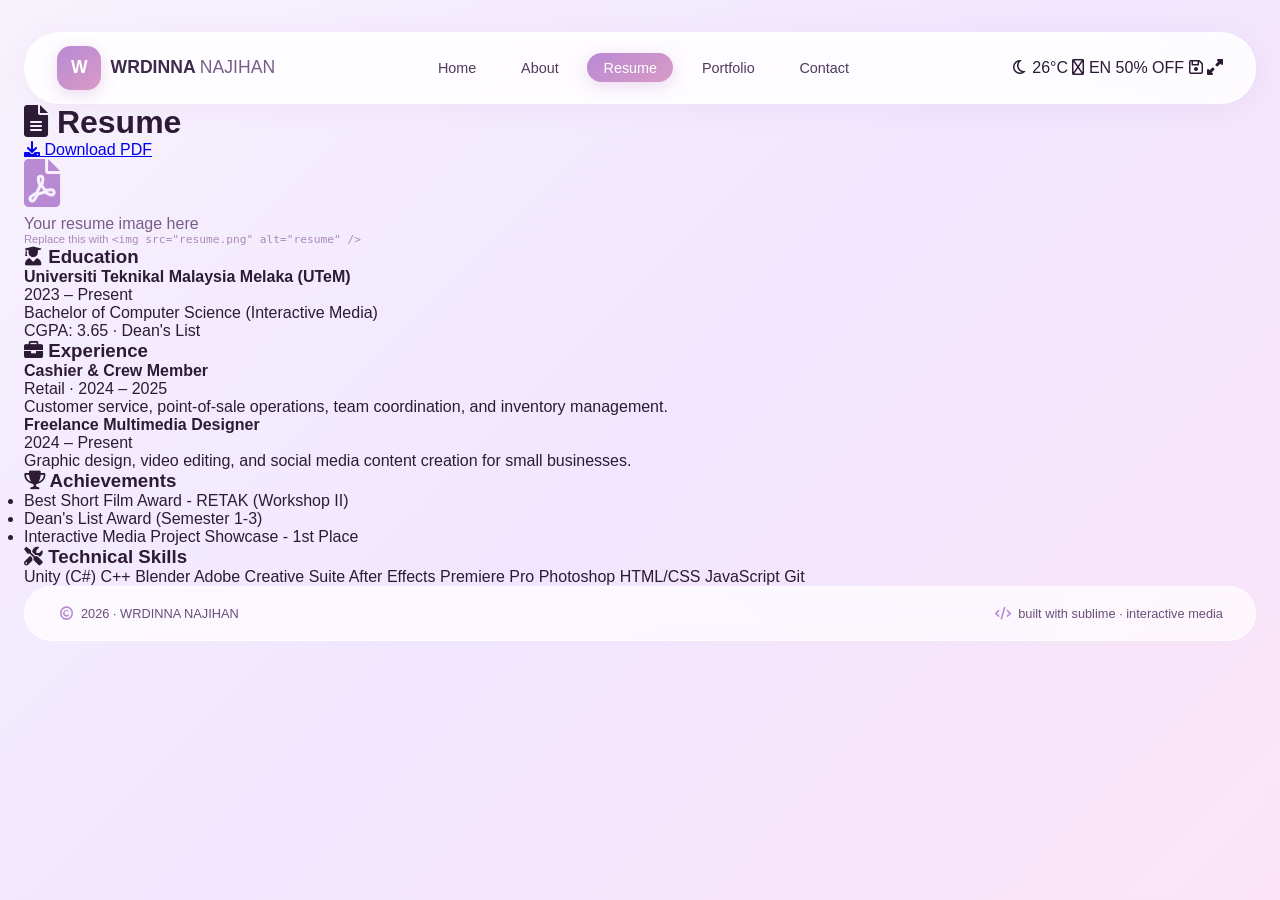
==== resume.html @ 89fd621d "UPDATE" ====
<!DOCTYPE html>
<html lang="en">
<head>
  <meta charset="UTF-8" />
  <meta name="viewport" content="width=device-width, initial-scale=1.0" />
  <title>WRDINNA NAJIHAN · Resume</title>
  <link rel="stylesheet" href="https://cdnjs.cloudflare.com/ajax/libs/font-awesome/6.0.0-beta3/css/all.min.css" />
  <link rel="stylesheet" href="style.css" />
</head>
<body>

<div class="portfolio-wrapper">

  <!-- ===== TOP NAV ===== -->
  <div class="top-nav">
    <div class="logo-area">
      <div class="logo-icon">W</div>
      <div class="logo-text">WRDINNA <span>NAJIHAN</span></div>
    </div>
    <div class="nav-links">
      <a href="index.html">Home</a>
      <a href="about.html">About</a>
      <a href="resume.html" class="active">Resume</a>
      <a href="portfolio.html">Portfolio</a>
      <a href="contact.html">Contact</a>
    </div>
    <div class="nav-actions">
      <span class="badge"><i class="far fa-moon"></i> 26°C</span>
      <span><i class="far fa-globe"></i> EN</span>
      <span class="upgrade-badge">50% OFF</span>
      <span><i class="far fa-save"></i></span>
      <span><i class="fas fa-expand-alt"></i></span>
    </div>
  </div>

  <!-- ===== RESUME PAGE ===== -->
  <div class="page-content">
    <div class="resume-page-container">
      
      <div class="resume-header">
        <h1><i class="fas fa-file-alt"></i> Resume</h1>
        <a href="#" class="btn-download"><i class="fas fa-download"></i> Download PDF</a>
      </div>

      <!-- Resume Image -->
      <div class="resume-image-container">
        <div class="resume-image-placeholder">
          <i class="fas fa-file-pdf" style="font-size:3rem; color:#b88ad4;"></i>
          <p style="margin-top:0.5rem; color:#7a5d8a;">Your resume image here</p>
          <p style="font-size:0.7rem; color:#a88ab8;">Replace this with <code>&lt;img src="resume.png" alt="resume" /&gt;</code></p>
        </div>
      </div>

      <!-- Resume Details -->
      <div class="resume-details-grid">
        <div class="resume-section">
          <h3><i class="fas fa-user-graduate"></i> Education</h3>
          <div class="resume-item">
            <h4>Universiti Teknikal Malaysia Melaka (UTeM)</h4>
            <p class="meta">2023 – Present</p>
            <p>Bachelor of Computer Science (Interactive Media)</p>
            <p class="desc">CGPA: 3.65 · Dean's List</p>
          </div>
        </div>

        <div class="resume-section">
          <h3><i class="fas fa-briefcase"></i> Experience</h3>
          <div class="resume-item">
            <h4>Cashier & Crew Member</h4>
            <p class="meta">Retail · 2024 – 2025</p>
            <p class="desc">Customer service, point-of-sale operations, team coordination, and inventory management.</p>
          </div>
          <div class="resume-item">
            <h4>Freelance Multimedia Designer</h4>
            <p class="meta">2024 – Present</p>
            <p class="desc">Graphic design, video editing, and social media content creation for small businesses.</p>
          </div>
        </div>

        <div class="resume-section">
          <h3><i class="fas fa-trophy"></i> Achievements</h3>
          <ul>
            <li>Best Short Film Award - RETAK (Workshop II)</li>
            <li>Dean's List Award (Semester 1-3)</li>
            <li>Interactive Media Project Showcase - 1st Place</li>
          </ul>
        </div>

        <div class="resume-section">
          <h3><i class="fas fa-tools"></i> Technical Skills</h3>
          <div class="skill-tags">
            <span>Unity (C#)</span>
            <span>C++</span>
            <span>Blender</span>
            <span>Adobe Creative Suite</span>
            <span>After Effects</span>
            <span>Premiere Pro</span>
            <span>Photoshop</span>
            <span>HTML/CSS</span>
            <span>JavaScript</span>
            <span>Git</span>
          </div>
        </div>
      </div>

    </div>
  </div>

  <!-- ===== FOOTER ===== -->
  <div class="footer-compartment">
    <span><i class="far fa-copyright"></i> 2026 · WRDINNA NAJIHAN</span>
    <span><i class="fas fa-code"></i> built with sublime · interactive media</span>
  </div>

</div>

<script src="script.js"></script>
</body>
</html>
---- style.css ----
/* ===== RESET & BASE ===== */
* {
  margin: 0;
  padding: 0;
  box-sizing: border-box;
}

body {
  background: linear-gradient(135deg, #f8f2fc 0%, #f0e6ff 50%, #fce4f6 100%);
  font-family: 'Inter', -apple-system, BlinkMacSystemFont, 'Segoe UI', Roboto, sans-serif;
  color: #2d1b36;
  padding: 2rem 1.5rem;
  display: flex;
  justify-content: center;
  min-height: 100vh;
  overflow-x: hidden;
}

.portfolio-wrapper {
  max-width: 1360px;
  width: 100%;
}

/* ===== PURPLE-PINK SOFT THEME ===== */
:root {
  --soft-pink: #fce4f6;
  --soft-purple: #f0e6ff;
  --purple-light: #d9c4f0;
  --purple-mid: #b892d4;
  --pink-mid: #e8aad6;
  --deep-purple: #4a2c5e;
  --text-dark: #2d1b36;
  --text-soft: #4f3a5c;
  --card-bg: #fffffffa;
  --shadow: 0 8px 28px rgba(130, 70, 150, 0.08);
  --gradient-primary: linear-gradient(145deg, #b88ad4, #d99ac6);
  --gradient-secondary: linear-gradient(145deg, #c9a0df, #e8aad6);
}

/* ===== TOP NAV ===== */
.top-nav {
  background: rgba(255, 255, 255, 0.85);
  backdrop-filter: blur(20px);
  -webkit-backdrop-filter: blur(20px);
  border-radius: 2.2rem;
  padding: 0.8rem 2rem;
  display: flex;
  justify-content: space-between;
  align-items: center;
  flex-wrap: wrap;
  gap: 0.8rem 1.5rem;
  box-shadow: 0 4px 30px rgba(130, 70, 150, 0.06);
  border: 1px solid rgba(255, 255, 255, 0.6);
  position: relative;
  z-index: 100;
  animation: slideDown 0.6s ease-out;
}

@keyframes slideDown {
  from {
    opacity: 0;
    transform: translateY(-30px);
  }
  to {
    opacity: 1;
    transform: translateY(0);
  }
}

.logo-area {
  display: flex;
  align-items: center;
  gap: 0.6rem;
}

.logo-icon {
  background: var(--gradient-primary);
  color: white;
  width: 44px;
  height: 44px;
  border-radius: 14px;
  display: flex;
  align-items: center;
  justify-content: center;
  font-weight: 700;
  font-size: 1.1rem;
  letter-spacing: -0.5px;
  box-shadow: 0 4px 15px rgba(180, 110, 200, 0.25);
  position: relative;
  transition: transform 0.3s ease;
}

.logo-icon:hover {
  transform: scale(1.05) rotate(-3deg);
}

.logo-glow {
  position: absolute;
  width: 100%;
  height: 100%;
  border-radius: 14px;
  background: var(--gradient-primary);
  filter: blur(12px);
  opacity: 0.4;
  z-index: -1;
  animation: pulseGlow 2s ease-in-out infinite;
}

@keyframes pulseGlow {
  0%, 100% { opacity: 0.3; transform: scale(1); }
  50% { opacity: 0.6; transform: scale(1.1); }
}

.logo-text {
  font-weight: 700;
  font-size: 1.1rem;
  color: #3f2a4e;
}
.logo-text span {
  font-weight: 300;
  color: #7a5d8a;
}

.nav-links {
  display: flex;
  gap: 0.8rem;
  font-weight: 500;
  font-size: 0.9rem;
  flex-wrap: wrap;
}

.nav-links a {
  text-decoration: none;
  color: #4f3a5c;
  padding: 0.4rem 1rem;
  border-radius: 60px;
  transition: all 0.3s ease;
  display: flex;
  align-items: center;
  gap: 0.4rem;
  position: relative;
}

.nav-links a i {
  font-size: 0.8rem;
  opacity: 0.6;
}

.nav-links a:hover {
  background: var(--soft-purple);
  color: #3a1f4a;
  transform: translateY(-2px);
}

.nav-links a.active {
  background: var(--gradient-primary);
  color: white;
  box-shadow: 0 4px 15px rgba(180, 110, 200, 0.25);
}

.nav-links a.active i {
  opacity: 1;
  color: white;
}

/* ===== HOME HERO ===== */
.home-hero {
  background: rgba(255, 255, 255, 0.7);
  backdrop-filter: blur(20px);
  -webkit-backdrop-filter: blur(20px);
  border-radius: 2.5rem;
  padding: 4rem 3.5rem;
  box-shadow: 0 8px 40px rgba(130, 70, 150, 0.06);
  margin-bottom: 2rem;
  border: 1px solid rgba(255, 255, 255, 0.6);
  position: relative;
  overflow: hidden;
  min-height: 70vh;
  display: flex;
  align-items: center;
  animation: fadeInUp 0.8s ease-out 0.2s both;
}

@keyframes fadeInUp {
  from {
    opacity: 0;
    transform: translateY(40px);
  }
  to {
    opacity: 1;
    transform: translateY(0);
  }
}

/* Floating Shapes */
.floating-shapes {
  position: absolute;
  width: 100%;
  height: 100%;
  top: 0;
  left: 0;
  pointer-events: none;
  overflow: hidden;
}

.shape {
  position: absolute;
  border-radius: 50%;
  opacity: 0.15;
  animation: floatShape 20s ease-in-out infinite;
}

.shape-1 {
  width: 200px;
  height: 200px;
  background: #b88ad4;
  top: -50px;
  right: -50px;
  animation-delay: 0s;
}

.shape-2 {
  width: 150px;
  height: 150px;
  background: #e8aad6;
  bottom: -30px;
  left: -30px;
  animation-delay: -5s;
}

.shape-3 {
  width: 100px;
  height: 100px;
  background: #d9c4f0;
  top: 30%;
  right: 10%;
  animation-delay: -10s;
}

.shape-4 {
  width: 80px;
  height: 80px;
  background: #fce4f6;
  bottom: 20%;
  left: 5%;
  animation-delay: -15s;
}

.shape-5 {
  width: 120px;
  height: 120px;
  background: #c9a0df;
  top: 10%;
  left: 20%;
  animation-delay: -7s;
}

@keyframes floatShape {
  0%, 100% { transform: translate(0, 0) scale(1); }
  25% { transform: translate(20px, -30px) scale(1.05); }
  50% { transform: translate(-10px, 20px) scale(0.95); }
  75% { transform: translate(15px, -10px) scale(1.02); }
}

.hero-content {
  display: flex;
  align-items: center;
  gap: 4rem;
  flex-wrap: wrap;
  width: 100%;
  justify-content: center;
  position: relative;
  z-index: 2;
}

/* Hero Image */
.hero-image-wrapper {
  position: relative;
  flex: 0 0 280px;
}

.hero-image {
  position: relative;
}

.profile-photo {
  width: 280px;
  height: 280px;
  border-radius: 50%;
  overflow: hidden;
  box-shadow: 0 12px 40px rgba(130, 70, 150, 0.2);
  border: 4px solid rgba(255, 255, 255, 0.8);
  position: relative;
  transition: all 0.5s ease;
}

.profile-photo:hover {
  transform: scale(1.02);
  box-shadow: 0 20px 60px rgba(130, 70, 150, 0.3);
}

.profile-photo img {
  width: 100%;
  height: 100%;
  object-fit: cover;
  display: block;
}

/* Decorative Rings */
.ring {
  position: absolute;
  border-radius: 50%;
  border: 2px solid rgba(184, 138, 212, 0.2);
  animation: spinRing 30s linear infinite;
}

.ring-1 {
  width: 320px;
  height: 320px;
  top: -20px;
  left: -20px;
  animation-duration: 20s;
  border-color: rgba(184, 138, 212, 0.15);
}

.ring-2 {
  width: 360px;
  height: 360px;
  top: -40px;
  left: -40px;
  animation-duration: 25s;
  animation-direction: reverse;
  border-color: rgba(232, 170, 214, 0.12);
}

.ring-3 {
  width: 400px;
  height: 400px;
  top: -60px;
  left: -60px;
  animation-duration: 30s;
  border-color: rgba(184, 138, 212, 0.08);
}

@keyframes spinRing {
  from { transform: rotate(0deg); }
  to { transform: rotate(360deg); }
}

/* Status Badge */
.status-badge {
  position: absolute;
  bottom: 10px;
  right: -10px;
  background: white;
  padding: 0.4rem 1rem;
  border-radius: 60px;
  font-size: 0.7rem;
  font-weight: 600;
  color: #4a2c5e;
  box-shadow: 0 4px 15px rgba(0, 0, 0, 0.06);
  display: flex;
  align-items: center;
  gap: 0.4rem;
  animation: bounceIn 1s ease-out 1s both;
}

@keyframes bounceIn {
  0% { opacity: 0; transform: scale(0.5); }
  60% { opacity: 1; transform: scale(1.1); }
  100% { transform: scale(1); }
}

.status-badge .dot {
  display: inline-block;
  width: 8px;
  height: 8px;
  border-radius: 50%;
  background: #4ade80;
  animation: pulseDot 2s ease-in-out infinite;
}

@keyframes pulseDot {
  0%, 100% { opacity: 1; transform: scale(1); }
  50% { opacity: 0.5; transform: scale(0.7); }
}

/* Hero Text */
.hero-text {
  flex: 1;
  min-width: 300px;
}

.greeting {
  font-size: 1rem;
  color: #7a5d8a;
  font-weight: 500;
  margin-bottom: 0.3rem;
  display: flex;
  align-items: center;
  gap: 0.3rem;
}

.wave {
  display: inline-block;
  animation: wave 2s ease-in-out infinite;
}

@keyframes wave {
  0%, 100% { transform: rotate(0deg); }
  25% { transform: rotate(20deg); }
  50% { transform: rotate(0deg); }
  75% { transform: rotate(-10deg); }
}

.hero-text h1 {
  font-size: 3.8rem;
  font-weight: 700;
  color: #3a1f4a;
  letter-spacing: -1px;
  line-height: 1.1;
  margin-bottom: 0.2rem;
}

.hero-text h1 .highlight {
  background: var(--gradient-primary);
  -webkit-background-clip: text;
  -webkit-text-fill-color: transparent;
  background-clip: text;
}

/* Typing Effect */
.typing-wrapper {
  font-size: 1.2rem;
  font-weight: 500;
  color: #7a5d8a;
  margin-bottom: 0.8rem;
  min-height: 2rem;
}

.typing-text {
  display: inline;
}

.cursor {
  display: inline-block;
  width: 2px;
  height: 1.2rem;
  background: #b88ad4;
  margin-left: 2px;
  animation: blink 1s step-end infinite;
  vertical-align: text-bottom;
}

@keyframes blink {
  0%, 100% { opacity: 1; }
  50% { opacity: 0; }
}

.hero-description {
  color: #4f3a5c;
  line-height: 1.8;
  font-size: 1.05rem;
  max-width: 520px;
  margin-bottom: 1.8rem;
}

.highlight-text {
  color: #b88ad4;
  font-weight: 600;
}

/* Hero Buttons */
.hero-buttons {
  display: flex;
  gap: 1rem;
  flex-wrap: wrap;
  margin-bottom: 1.8rem;
}

.btn-primary {
  display: inline-flex;
  align-items: center;
  gap: 0.6rem;
  background: var(--gradient-primary);
  color: white;
  padding: 0.85rem 2.2rem;
  border-radius: 60px;
  text-decoration: none;
  font-weight: 600;
  font-size: 0.95rem;
  transition: all 0.3s ease;
  box-shadow: 0 4px 20px rgba(180, 110, 200, 0.3);
  position: relative;
  overflow: hidden;
}

.btn-primary .btn-glow {
  position: absolute;
  width: 100%;
  height: 100%;
  top: 0;
  left: 0;
  background: linear-gradient(90deg, transparent, rgba(255, 255, 255, 0.2), transparent);
  transform: translateX(-100%);
  transition: transform 0.6s ease;
}

.btn-primary:hover .btn-glow {
  transform: translateX(100%);
}

.btn-primary:hover {
  transform: translateY(-3px);
  box-shadow: 0 8px 35px rgba(180, 110, 200, 0.4);
}

.btn-primary:hover i {
  transform: translateX(5px);
}

.btn-primary i {
  transition: transform 0.3s ease;
}

.btn-secondary {
  display: inline-flex;
  align-items: center;
  gap: 0.6rem;
  background: rgba(255, 255, 255, 0.8);
  backdrop-filter: blur(10px);
  color: #4a2c5e;
  padding: 0.85rem 2.2rem;
  border-radius: 60px;
  text-decoration: none;
  font-weight: 600;
  font-size: 0.95rem;
  border: 1px solid rgba(184, 138, 212, 0.2);
  transition: all 0.3s ease;
}

.btn-secondary:hover {
  background: white;
  border-color: #b88ad4;
  transform: translateY(-3px);
  box-shadow: 0 8px 25px rgba(130, 70, 150, 0.1);
}

/* Social Links */
.social-links {
  display: flex;
  gap: 0.8rem;
  flex-wrap: wrap;
}

.social-link {
  width: 42px;
  height: 42px;
  border-radius: 50%;
  background: rgba(255, 255, 255, 0.8);
  backdrop-filter: blur(10px);
  border: 1px solid rgba(184, 138, 212, 0.15);
  display: flex;
  align-items: center;
  justify-content: center;
  color: #4f3a5c;
  text-decoration: none;
  transition: all 0.3s ease;
  font-size: 0.9rem;
}

.social-link:hover {
  background: var(--gradient-primary);
  color: white;
  transform: translateY(-3px) scale(1.05);
  box-shadow: 0 8px 25px rgba(180, 110, 200, 0.25);
}

/* Scroll Indicator */
.scroll-indicator {
  position: absolute;
  bottom: 2rem;
  left: 50%;
  transform: translateX(-50%);
  display: flex;
  flex-direction: column;
  align-items: center;
  gap: 0.3rem;
  color: #7a5d8a;
  font-size: 0.7rem;
  font-weight: 500;
  letter-spacing: 1px;
  animation: bounceScroll 2s ease-in-out infinite;
}

.scroll-line {
  width: 1px;
  height: 40px;
  background: rgba(184, 138, 212, 0.2);
  position: relative;
}

.scroll-dot {
  width: 4px;
  height: 4px;
  border-radius: 50%;
  background: #b88ad4;
  position: absolute;
  top: 0;
  left: 50%;
  transform: translateX(-50%);
  animation: scrollDot 2s ease-in-out infinite;
}

@keyframes scrollDot {
  0% { top: 0; opacity: 1; }
  100% { top: 100%; opacity: 0; }
}

@keyframes bounceScroll {
  0%, 100% { transform: translateX(-50%) translateY(0); }
  50% { transform: translateX(-50%) translateY(-5px); }
}

/* ===== FOOTER ===== */
.footer-compartment {
  background: rgba(255, 255, 255, 0.7);
  backdrop-filter: blur(20px);
  -webkit-backdrop-filter: blur(20px);
  border-radius: 1.8rem;
  padding: 1.2rem 2rem;
  display: flex;
  justify-content: space-between;
  align-items: center;
  flex-wrap: wrap;
  font-size: 0.8rem;
  color: #6a4f7a;
  border: 1px solid rgba(255, 255, 255, 0.6);
  animation: fadeInUp 0.8s ease-out 1.4s both;
}

.footer-compartment i {
  margin: 0 0.2rem;
  color: #b88ad4;
}

/* ===== RESPONSIVE ===== */
@media (max-width: 820px) {
  .top-nav {
    flex-direction: column;
    align-items: stretch;
    padding: 1rem 1.5rem;
  }
  .nav-links {
    justify-content: center;
  }
  .hero-content {
    flex-direction: column;
    text-align: center;
    gap: 2rem;
  }
  .hero-image-wrapper {
    flex: 0 0 auto;
  }
  .profile-photo {
    width: 200px;
    height: 200px;
  }
  .ring-1 { width: 240px; height: 240px; top: -20px; left: -20px; }
  .ring-2 { width: 280px; height: 280px; top: -40px; left: -40px; }
  .ring-3 { width: 320px; height: 320px; top: -60px; left: -60px; }
  .hero-text h1 {
    font-size: 2.5rem;
  }
  .hero-description {
    margin-left: auto;
    margin-right: auto;
  }
  .hero-buttons {
    justify-content: center;
  }
  .social-links {
    justify-content: center;
  }
  .home-hero {
    padding: 2.5rem 1.5rem;
    min-height: auto;
  }
  .scroll-indicator {
    display: none;
  }
  .status-badge {
    bottom: 5px;
    right: 5px;
    font-size: 0.6rem;
    padding: 0.3rem 0.8rem;
  }
}

@media (max-width: 500px) {
  .profile-photo {
    width: 160px;
    height: 160px;
  }
  .hero-text h1 {
    font-size: 2rem;
  }
  .home-hero {
    padding: 2rem 1.2rem;
  }
  .hero-buttons {
    flex-direction: column;
    align-items: center;
  }
  .btn-primary, .btn-secondary {
    width: 100%;
    justify-content: center;
  }
  .nav-links a {
    font-size: 0.75rem;
    padding: 0.3rem 0.7rem;
  }
  .nav-links a i {
    display: none;
  }
  .typing-wrapper {
    font-size: 1rem;
  }
  .footer-compartment {
    flex-direction: column;
    text-align: center;
    gap: 0.5rem;
    padding: 1rem;
  }
}
/* ===== ABOUT PAGE ===== */
.about-page {
  background: rgba(255, 255, 255, 0.7);
  backdrop-filter: blur(20px);
  -webkit-backdrop-filter: blur(20px);
  border-radius: 2.5rem;
  padding: 3.5rem 3rem;
  box-shadow: 0 8px 40px rgba(130, 70, 150, 0.06);
  margin-bottom: 2rem;
  border: 1px solid rgba(255, 255, 255, 0.6);
  position: relative;
  overflow: hidden;
  min-height: 70vh;
  display: flex;
  align-items: center;
  animation: fadeInUp 0.8s ease-out 0.2s both;
}

.about-content {
  display: flex;
  align-items: center;
  gap: 4rem;
  flex-wrap: wrap;
  width: 100%;
  justify-content: center;
  position: relative;
  z-index: 2;
}

/* About Image - SQUARE */
.about-image-wrapper {
  position: relative;
  flex: 0 0 350px;
}

.about-image {
  position: relative;
}

.about-photo-square {
  width: 350px;
  height: 400px;
  border-radius: 20px;
  overflow: hidden;
  box-shadow: 0 12px 40px rgba(130, 70, 150, 0.2);
  border: 4px solid rgba(255, 255, 255, 0.8);
  position: relative;
  transition: all 0.5s ease;
}

.about-photo-square:hover {
  transform: scale(1.02);
  box-shadow: 0 20px 60px rgba(130, 70, 150, 0.3);
}

.about-photo-square img {
  width: 100%;
  height: 100%;
  object-fit: cover;
  display: block;
}

/* Decorative Rings - adjusted for square image */
.about-image-wrapper .ring-1 {
  width: 400px;
  height: 450px;
  top: -25px;
  left: -25px;
  animation-duration: 20s;
  border-color: rgba(184, 138, 212, 0.15);
}

.about-image-wrapper .ring-2 {
  width: 440px;
  height: 490px;
  top: -45px;
  left: -45px;
  animation-duration: 25s;
  animation-direction: reverse;
  border-color: rgba(232, 170, 214, 0.12);
}

.about-image-wrapper .ring-3 {
  width: 480px;
  height: 530px;
  top: -65px;
  left: -65px;
  animation-duration: 30s;
  border-color: rgba(184, 138, 212, 0.08);
}

/* About Text */
.about-text {
  flex: 1;
  min-width: 300px;
}

.about-text h1 {
  font-size: 3rem;
  font-weight: 700;
  color: #3a1f4a;
  letter-spacing: -1px;
  margin-bottom: 1rem;
}

.about-text h1 span {
  background: var(--gradient-primary);
  -webkit-background-clip: text;
  -webkit-text-fill-color: transparent;
  background-clip: text;
}

.about-text .about-intro {
  font-size: 1.1rem;
  color: #3a1f4a;
  line-height: 1.8;
  margin-bottom: 1rem;
}

.about-text .about-intro strong {
  color: #b88ad4;
}

.about-text p {
  color: #4f3a5c;
  line-height: 1.8;
  font-size: 0.95rem;
  margin-bottom: 0.8rem;
}

/* Education */
.about-education {
  margin-top: 1.5rem;
  padding-top: 1.5rem;
  border-top: 1px solid rgba(184, 138, 212, 0.15);
}

.about-education h3 {
  font-size: 1rem;
  font-weight: 600;
  color: #3a1f4a;
  margin-bottom: 0.8rem;
}

.about-education h3 i {
  color: #b88ad4;
  margin-right: 0.5rem;
}

.edu-item {
  margin-bottom: 0.8rem;
}

.edu-item .edu-school {
  font-weight: 600;
  color: #3a1f4a;
  display: block;
}

.edu-item .edu-year {
  font-size: 0.8rem;
  color: #b88ad4;
  font-weight: 500;
}

.edu-item p {
  font-size: 0.9rem !important;
  color: #6a4f7a !important;
  margin-bottom: 0 !important;
}

/* Roles / Interests */
.about-roles {
  margin-top: 1.5rem;
  padding-top: 1.5rem;
  border-top: 1px solid rgba(184, 138, 212, 0.15);
}

.about-roles h3 {
  font-size: 1rem;
  font-weight: 600;
  color: #3a1f4a;
  margin-bottom: 0.8rem;
}

.about-roles h3 i {
  color: #b88ad4;
  margin-right: 0.5rem;
}

.role-tags {
  display: flex;
  flex-wrap: wrap;
  gap: 0.6rem;
}

.role-tag {
  background: var(--soft-purple);
  padding: 0.4rem 1.2rem;
  border-radius: 60px;
  font-size: 0.8rem;
  font-weight: 500;
  color: #4a2c5e;
  display: inline-flex;
  align-items: center;
  gap: 0.4rem;
  transition: all 0.3s ease;
  border: 1px solid rgba(184, 138, 212, 0.1);
}

.role-tag:hover {
  background: var(--gradient-primary);
  color: white;
  transform: translateY(-2px);
  box-shadow: 0 4px 15px rgba(180, 110, 200, 0.25);
}

.role-tag i {
  font-size: 0.7rem;
}

.about-social {
  margin-top: 1.5rem;
  padding-top: 1.5rem;
  border-top: 1px solid rgba(184, 138, 212, 0.15);
}

/* Status Badge for About */
.about-image-wrapper .status-badge {
  position: absolute;
  bottom: 10px;
  right: -10px;
  background: white;
  padding: 0.4rem 1rem;
  border-radius: 60px;
  font-size: 0.7rem;
  font-weight: 600;
  color: #4a2c5e;
  box-shadow: 0 4px 15px rgba(0, 0, 0, 0.06);
  display: flex;
  align-items: center;
  gap: 0.4rem;
  animation: bounceIn 1s ease-out 1s both;
}

.about-image-wrapper .status-badge .dot {
  display: inline-block;
  width: 8px;
  height: 8px;
  border-radius: 50%;
  background: #4ade80;
  animation: pulseDot 2s ease-in-out infinite;
}

/* Responsive About */
@media (max-width: 820px) {
  .about-page {
    padding: 2.5rem 1.5rem;
    min-height: auto;
  }
  .about-content {
    flex-direction: column;
    text-align: center;
    gap: 2rem;
  }
  .about-image-wrapper {
    flex: 0 0 auto;
  }
  .about-photo-square {
    width: 280px;
    height: 320px;
  }
  .about-image-wrapper .ring-1 { 
    width: 320px; 
    height: 360px; 
    top: -20px; 
    left: -20px; 
  }
  .about-image-wrapper .ring-2 { 
    width: 360px; 
    height: 400px; 
    top: -40px; 
    left: -40px; 
  }
  .about-image-wrapper .ring-3 { 
    width: 400px; 
    height: 440px; 
    top: -60px; 
    left: -60px; 
  }
  .about-text h1 {
    font-size: 2.2rem;
  }
  .role-tags {
    justify-content: center;
  }
  .about-image-wrapper .status-badge {
    bottom: 5px;
    right: 5px;
    font-size: 0.6rem;
    padding: 0.3rem 0.8rem;
  }
}

@media (max-width: 500px) {
  .about-photo-square {
    width: 220px;
    height: 260px;
  }
  .about-text h1 {
    font-size: 1.8rem;
  }
  .about-page {
    padding: 2rem 1.2rem;
  }
  .role-tag {
    font-size: 0.7rem;
    padding: 0.3rem 1rem;
  }
}

/* ===== PROJECTS PAGE ===== */
.projects-page {
  background: rgba(255, 255, 255, 0.7);
  backdrop-filter: blur(20px);
  -webkit-backdrop-filter: blur(20px);
  border-radius: 2.5rem;
  padding: 3.5rem 3rem;
  box-shadow: 0 8px 40px rgba(130, 70, 150, 0.06);
  margin-bottom: 2rem;
  border: 1px solid rgba(255, 255, 255, 0.6);
  position: relative;
  overflow: hidden;
  animation: fadeInUp 0.8s ease-out 0.2s both;
}

.projects-content {
  position: relative;
  z-index: 2;
}

.projects-header {
  text-align: center;
  margin-bottom: 2.5rem;
}

.projects-header h1 {
  font-size: 3rem;
  font-weight: 700;
  color: #3a1f4a;
  letter-spacing: -1px;
}

.projects-header h1 span {
  background: var(--gradient-primary);
  -webkit-background-clip: text;
  -webkit-text-fill-color: transparent;
  background-clip: text;
}

.projects-header p {
  color: #6a4f7a;
  font-size: 1.05rem;
  margin-top: 0.3rem;
}

/* Projects Grid */
.projects-grid {
  display: grid;
  grid-template-columns: repeat(auto-fill, minmax(300px, 1fr));
  gap: 2rem;
}

/* Featured Project */
.project-card.featured {
  grid-column: 1 / -1;
  display: grid;
  grid-template-columns: 1fr 1fr;
  gap: 0;
  padding: 0;
  overflow: hidden;
}

.project-card.featured .project-image {
  height: 100%;
  min-height: 300px;
}

.project-card.featured .project-info {
  display: flex;
  flex-direction: column;
  justify-content: center;
  padding: 2.5rem;
}

.project-card.featured .project-info h3 {
  font-size: 1.5rem;
}

/* Project Card */
.project-card {
  background: rgba(255, 255, 255, 0.8);
  backdrop-filter: blur(10px);
  border-radius: 1.5rem;
  overflow: hidden;
  border: 1px solid rgba(255, 255, 255, 0.6);
  transition: all 0.4s ease;
  box-shadow: 0 4px 20px rgba(130, 70, 150, 0.04);
}

.project-card:hover {
  transform: translateY(-8px);
  box-shadow: 0 16px 50px rgba(130, 70, 150, 0.12);
  border-color: rgba(184, 138, 212, 0.2);
}

/* Project Image */
.project-image {
  position: relative;
  width: 100%;
  height: 220px;
  overflow: hidden;
  background: #f0e6f8;
}

.project-card.featured .project-image {
  height: 100%;
  min-height: 300px;
}

.project-image img {
  width: 100%;
  height: 100%;
  object-fit: cover;
  transition: transform 0.5s ease;
}

.project-card:hover .project-image img {
  transform: scale(1.05);
}

.project-overlay {
  position: absolute;
  top: 0;
  left: 0;
  width: 100%;
  height: 100%;
  background: linear-gradient(to bottom, transparent 50%, rgba(58, 31, 74, 0.4));
  display: flex;
  align-items: flex-start;
  justify-content: flex-start;
  padding: 1rem;
}

.project-type {
  background: rgba(255, 255, 255, 0.9);
  backdrop-filter: blur(10px);
  padding: 0.3rem 1rem;
  border-radius: 60px;
  font-size: 0.7rem;
  font-weight: 600;
  color: #4a2c5e;
  letter-spacing: 0.3px;
  border: 1px solid rgba(255, 255, 255, 0.3);
}

/* Project Info */
.project-info {
  padding: 1.5rem 1.5rem 1.8rem;
}

.project-info h3 {
  font-size: 1.1rem;
  font-weight: 600;
  color: #3a1f4a;
  margin-bottom: 0.2rem;
}

.project-info p {
  color: #7a5d8a;
  font-size: 0.9rem;
  margin-bottom: 0.8rem;
}

.project-tags {
  display: flex;
  flex-wrap: wrap;
  gap: 0.4rem;
  margin-bottom: 1rem;
}

.project-tags span {
  background: var(--soft-purple);
  padding: 0.15rem 0.8rem;
  border-radius: 60px;
  font-size: 0.65rem;
  font-weight: 500;
  color: #4a2c5e;
}

.project-link {
  display: inline-flex;
  align-items: center;
  gap: 0.4rem;
  color: #b88ad4;
  font-weight: 600;
  font-size: 0.85rem;
  text-decoration: none;
  transition: all 0.3s ease;
  border: none;
  background: none;
  cursor: pointer;
  border-bottom: 2px solid transparent;
  padding-bottom: 0.1rem;
  font-family: inherit;
}

.project-link:hover {
  color: #4a2c5e;
  border-bottom-color: #b88ad4;
  gap: 0.8rem;
}

.project-link i {
  font-size: 0.7rem;
  transition: transform 0.3s ease;
}

.project-link:hover i {
  transform: translateX(4px);
}

/* ===== POPUP MODAL ===== */
.popup-overlay {
  display: none;
  position: fixed;
  top: 0;
  left: 0;
  width: 100%;
  height: 100%;
  background: rgba(0, 0, 0, 0.5);
  backdrop-filter: blur(8px);
  z-index: 1000;
  justify-content: center;
  align-items: center;
  animation: fadeIn 0.3s ease;
}

.popup-overlay.active {
  display: flex;
}

@keyframes fadeIn {
  from { opacity: 0; }
  to { opacity: 1; }
}

.popup-content {
  background: white;
  border-radius: 2rem;
  max-width: 700px;
  width: 90%;
  max-height: 85vh;
  overflow-y: auto;
  padding: 2.5rem;
  position: relative;
  animation: slideUp 0.4s ease;
  box-shadow: 0 30px 80px rgba(0, 0, 0, 0.15);
}

@keyframes slideUp {
  from {
    opacity: 0;
    transform: translateY(40px);
  }
  to {
    opacity: 1;
    transform: translateY(0);
  }
}

.popup-close {
  position: sticky;
  top: 0;
  float: right;
  background: var(--soft-purple);
  border: none;
  width: 40px;
  height: 40px;
  border-radius: 50%;
  font-size: 1.1rem;
  color: #4a2c5e;
  cursor: pointer;
  transition: all 0.3s ease;
  display: flex;
  align-items: center;
  justify-content: center;
  margin-bottom: 1rem;
  z-index: 10;
}

.popup-close:hover {
  background: #4a2c5e;
  color: white;
  transform: rotate(90deg);
}

.popup-body h2 {
  font-size: 1.8rem;
  color: #3a1f4a;
  margin-bottom: 0.2rem;
}

.popup-body .popup-subtitle {
  color: #7a5d8a;
  font-size: 1rem;
  margin-bottom: 1.5rem;
}

.popup-body .popup-image {
  width: 100%;
  border-radius: 1rem;
  margin-bottom: 1.5rem;
  overflow: hidden;
}

.popup-body .popup-image img {
  width: 100%;
  height: auto;
  object-fit: cover;
}

.popup-body .popup-description {
  color: #4f3a5c;
  line-height: 1.8;
  font-size: 0.95rem;
  margin-bottom: 1rem;
}

.popup-body .popup-details {
  display: grid;
  grid-template-columns: 1fr 1fr;
  gap: 1rem;
  margin: 1.5rem 0;
}

.popup-body .popup-detail-item {
  background: var(--soft-purple);
  padding: 1rem;
  border-radius: 1rem;
}

.popup-body .popup-detail-item strong {
  display: block;
  color: #3a1f4a;
  font-size: 0.8rem;
  margin-bottom: 0.2rem;
}

.popup-body .popup-detail-item span {
  color: #6a4f7a;
  font-size: 0.9rem;
}

.popup-body .popup-tags {
  display: flex;
  flex-wrap: wrap;
  gap: 0.5rem;
  margin: 1rem 0;
}

.popup-body .popup-tags span {
  background: var(--soft-purple);
  padding: 0.2rem 1rem;
  border-radius: 60px;
  font-size: 0.75rem;
  font-weight: 500;
  color: #4a2c5e;
}

.popup-body .popup-link {
  display: inline-flex;
  align-items: center;
  gap: 0.5rem;
  background: var(--gradient-primary);
  color: white;
  padding: 0.7rem 1.8rem;
  border-radius: 60px;
  text-decoration: none;
  font-weight: 600;
  font-size: 0.9rem;
  transition: all 0.3s ease;
  margin-top: 0.5rem;
}

.popup-body .popup-link:hover {
  transform: translateY(-2px);
  box-shadow: 0 8px 25px rgba(180, 110, 200, 0.3);
}

/* Responsive */
@media (max-width: 820px) {
  .projects-page {
    padding: 2.5rem 1.5rem;
  }
  .projects-header h1 {
    font-size: 2.2rem;
  }
  .projects-grid {
    grid-template-columns: repeat(auto-fill, minmax(280px, 1fr));
    gap: 1.5rem;
  }
  .project-image {
    height: 180px;
  }
  .project-card.featured {
    grid-template-columns: 1fr;
  }
  .project-card.featured .project-image {
    height: 220px;
    min-height: auto;
  }
  .project-card.featured .project-info {
    padding: 1.5rem;
  }
  .project-card.featured .project-info h3 {
    font-size: 1.2rem;
  }
  .popup-content {
    padding: 1.5rem;
    width: 95%;
  }
  .popup-body .popup-details {
    grid-template-columns: 1fr;
  }
}

@media (max-width: 500px) {
  .projects-page {
    padding: 2rem 1.2rem;
  }
  .projects-header h1 {
    font-size: 1.8rem;
  }
  .projects-grid {
    grid-template-columns: 1fr;
    gap: 1.2rem;
  }
  .project-image {
    height: 200px;
  }
  .project-card.featured .project-image {
    height: 200px;
  }
  .project-info {
    padding: 1.2rem;
  }
  .project-info h3 {
    font-size: 1rem;
  }
  .popup-content {
    padding: 1.2rem;
    border-radius: 1.2rem;
  }
  .popup-body h2 {
    font-size: 1.4rem;
  }
}
/* ===== RETAK LINKS SECTION ===== */
.retak-links-section {
  margin-top: 1.5rem;
  padding-top: 1.5rem;
  border-top: 1px solid rgba(184, 138, 212, 0.15);
}

.retak-section-title {
  font-size: 0.95rem;
  font-weight: 600;
  color: #3a1f4a;
  margin-bottom: 0.8rem;
}

.retak-section-title i {
  color: #b88ad4;
  margin-right: 0.4rem;
}

.retak-links-grid {
  display: grid;
  grid-template-columns: 1fr 1fr;
  gap: 0.6rem;
  margin-bottom: 1rem;
}

.retak-link-btn {
  display: flex;
  align-items: center;
  gap: 0.5rem;
  padding: 0.6rem 1rem;
  border-radius: 60px;
  text-decoration: none;
  font-size: 0.8rem;
  font-weight: 500;
  transition: all 0.3s ease;
  border: 1px solid rgba(184, 138, 212, 0.15);
  background: rgba(255, 255, 255, 0.6);
  color: #4a2c5e;
}

.retak-link-btn:hover {
  transform: translateY(-2px);
  box-shadow: 0 4px 15px rgba(130, 70, 150, 0.1);
}

.retak-link-btn i {
  font-size: 0.9rem;
}

/* Button Colors */
.script-btn:hover { background: #e8d4f5; border-color: #b88ad4; }
.storyboard-btn:hover { background: #fce4f6; border-color: #e8aad6; }
.poster-btn:hover { background: #f0e6ff; border-color: #d9c4f0; }
.merch-btn:hover { background: #fce4f6; border-color: #e8aad6; }
.report-btn:hover { background: #e8d4f5; border-color: #b88ad4; }
.logbook-btn:hover { background: #f0e6ff; border-color: #d9c4f0; }

/* Video Section */
.retak-video-section {
  margin-top: 0.5rem;
}

.retak-video-links {
  display: flex;
  flex-wrap: wrap;
  gap: 0.8rem;
}

.retak-video-btn {
  display: inline-flex;
  align-items: center;
  gap: 0.5rem;
  padding: 0.7rem 1.5rem;
  border-radius: 60px;
  text-decoration: none;
  font-size: 0.85rem;
  font-weight: 600;
  transition: all 0.3s ease;
}

.promo-btn {
  background: linear-gradient(145deg, #b88ad4, #d99ac6);
  color: white;
  box-shadow: 0 4px 15px rgba(180, 110, 200, 0.25);
}

.promo-btn:hover {
  transform: translateY(-2px);
  box-shadow: 0 8px 25px rgba(180, 110, 200, 0.35);
  color: white;
}

.full-btn {
  background: #4a2c5e;
  color: white;
  box-shadow: 0 4px 15px rgba(74, 44, 94, 0.25);
}

.full-btn:hover {
  transform: translateY(-2px);
  box-shadow: 0 8px 25px rgba(74, 44, 94, 0.35);
  color: white;
}

/* Responsive */
@media (max-width: 500px) {
  .retak-links-grid {
    grid-template-columns: 1fr;
  }
  .retak-video-links {
    flex-direction: column;
  }
  .retak-video-btn {
    justify-content: center;
  }
}
/* ===== GALLERY SECTION ===== */
.gallery-section {
  margin: 1rem 0 1.5rem 0;
  background: rgba(240, 230, 248, 0.3);
  border-radius: 1.2rem;
  padding: 1rem 0.5rem 0.8rem 0.5rem;
}

.gallery-scroll {
  overflow: hidden;
  padding: 0 0.5rem;
}

.gallery-track {
  display: flex;
  gap: 1rem;
  overflow-x: auto;
  scroll-behavior: smooth;
  padding: 0.3rem 0.2rem 0.8rem 0.2rem;
  -webkit-overflow-scrolling: touch;
  scrollbar-width: none;
}

.gallery-track::-webkit-scrollbar {
  display: none;
}

.gallery-item {
  flex: 0 0 240px;
  border-radius: 1rem;
  overflow: hidden;
  position: relative;
  box-shadow: 0 4px 15px rgba(130, 70, 150, 0.08);
  border: 2px solid rgba(255, 255, 255, 0.6);
  transition: all 0.3s ease;
}

.gallery-item:hover {
  transform: scale(1.02);
  box-shadow: 0 8px 30px rgba(130, 70, 150, 0.15);
}

.gallery-item img {
  width: 100%;
  height: 180px;
  object-fit: cover;
  display: block;
}

.gallery-label {
  position: absolute;
  bottom: 0;
  left: 0;
  right: 0;
  padding: 0.5rem 0.8rem;
  background: linear-gradient(to top, rgba(0,0,0,0.7), transparent);
  color: white;
  font-size: 0.7rem;
  font-weight: 600;
  letter-spacing: 0.5px;
  text-transform: uppercase;
}

.gallery-nav {
  display: flex;
  align-items: center;
  justify-content: center;
  gap: 1.5rem;
  margin-top: 0.5rem;
}

.gallery-btn {
  width: 36px;
  height: 36px;
  border-radius: 50%;
  border: none;
  background: var(--gradient-primary);
  color: white;
  cursor: pointer;
  transition: all 0.3s ease;
  box-shadow: 0 4px 12px rgba(180, 110, 200, 0.2);
  display: flex;
  align-items: center;
  justify-content: center;
}

.gallery-btn:hover {
  transform: scale(1.1);
  box-shadow: 0 6px 20px rgba(180, 110, 200, 0.35);
}

.gallery-btn i {
  font-size: 0.8rem;
}

.gallery-indicator {
  font-size: 0.85rem;
  font-weight: 600;
  color: #4a2c5e;
}

/* ===== RETAK RESOURCES ===== */
.retak-resources {
  margin-top: 1.5rem;
  padding-top: 1.5rem;
  border-top: 1px solid rgba(184, 138, 212, 0.15);
}

.retak-title {
  font-size: 1rem;
  font-weight: 600;
  color: #3a1f4a;
  margin-bottom: 0.8rem;
}

.retak-title i {
  color: #b88ad4;
  margin-right: 0.4rem;
}

.retak-grid {
  display: grid;
  grid-template-columns: 1fr 1fr;
  gap: 0.6rem;
}

.retak-resource-btn {
  display: flex;
  align-items: center;
  gap: 0.7rem;
  padding: 0.7rem 1.2rem;
  border-radius: 60px;
  text-decoration: none;
  font-size: 0.85rem;
  font-weight: 500;
  color: #4a2c5e;
  background: rgba(255, 255, 255, 0.6);
  border: 1.5px solid rgba(184, 138, 212, 0.15);
  transition: all 0.3s ease;
}

.retak-resource-btn:hover {
  transform: translateY(-3px);
  box-shadow: 0 6px 20px rgba(130, 70, 150, 0.1);
  background: white;
  border-color: var(--btn-color, #b88ad4);
}

.retak-resource-btn i:first-child {
  font-size: 1.1rem;
  color: var(--btn-color, #b88ad4);
  width: 24px;
  text-align: center;
}

.retak-resource-btn .btn-arrow {
  margin-left: auto;
  font-size: 0.7rem;
  opacity: 0.3;
  transition: all 0.3s ease;
}

.retak-resource-btn:hover .btn-arrow {
  opacity: 1;
  transform: translateX(4px);
  color: var(--btn-color, #b88ad4);
}

/* ===== RETAK VIDEOS ===== */
.retak-videos {
  margin-top: 1rem;
  padding-top: 1rem;
  border-top: 1px solid rgba(184, 138, 212, 0.15);
}

.retak-video-grid {
  display: flex;
  flex-direction: column;
  gap: 0.6rem;
}

.retak-video-btn {
  display: flex;
  align-items: center;
  gap: 1rem;
  padding: 0.8rem 1.5rem;
  border-radius: 1rem;
  text-decoration: none;
  transition: all 0.3s ease;
  border: 1.5px solid rgba(184, 138, 212, 0.1);
  background: rgba(255, 255, 255, 0.6);
}

.retak-video-btn:hover {
  transform: translateY(-3px);
  box-shadow: 0 8px 30px rgba(130, 70, 150, 0.12);
}

.retak-video-btn .video-icon {
  width: 44px;
  height: 44px;
  border-radius: 50%;
  display: flex;
  align-items: center;
  justify-content: center;
  font-size: 1.3rem;
  flex-shrink: 0;
}

.promo-btn .video-icon {
  background: linear-gradient(145deg, #b88ad4, #d99ac6);
  color: white;
  box-shadow: 0 4px 15px rgba(180, 110, 200, 0.25);
}

.full-btn .video-icon {
  background: linear-gradient(145deg, #4a2c5e, #7a5d8a);
  color: white;
  box-shadow: 0 4px 15px rgba(74, 44, 94, 0.25);
}

.retak-video-btn .video-info {
  flex: 1;
}

.retak-video-btn .video-label {
  font-weight: 600;
  font-size: 0.9rem;
  color: #3a1f4a;
  display: block;
}

.retak-video-btn .video-desc {
  font-size: 0.75rem;
  color: #7a5d8a;
}

.retak-video-btn .video-arrow {
  font-size: 0.8rem;
  color: #b88ad4;
  opacity: 0.4;
  transition: all 0.3s ease;
}

.retak-video-btn:hover .video-arrow {
  opacity: 1;
  transform: translateX(4px);
}

/* Responsive */
@media (max-width: 500px) {
  .retak-grid {
    grid-template-columns: 1fr;
  }
  .gallery-item {
    flex: 0 0 180px;
  }
  .gallery-item img {
    height: 140px;
  }
  .retak-video-btn {
    padding: 0.6rem 1rem;
  }
  .retak-video-btn .video-icon {
    width: 36px;
    height: 36px;
    font-size: 1rem;
  }
}
/* ===== SOFTWARE SECTION ===== */
.software-section {
  margin-top: 1.5rem;
  padding-top: 1.5rem;
  border-top: 1px solid rgba(184, 138, 212, 0.15);
}

.software-title {
  font-size: 0.95rem;
  font-weight: 600;
  color: #3a1f4a;
  margin-bottom: 0.8rem;
}

.software-title i {
  color: #b88ad4;
  margin-right: 0.4rem;
}

.software-grid {
  display: flex;
  flex-wrap: wrap;
  gap: 0.8rem;
}

.software-item {
  display: flex;
  align-items: center;
  gap: 0.6rem;
  padding: 0.5rem 1.2rem 0.5rem 0.8rem;
  border-radius: 60px;
  background: rgba(255, 255, 255, 0.6);
  border: 1px solid rgba(184, 138, 212, 0.1);
  transition: all 0.3s ease;
}

.software-item:hover {
  transform: translateY(-3px);
  box-shadow: 0 6px 20px rgba(130, 70, 150, 0.08);
  background: white;
}

.software-icon {
  width: 36px;
  height: 36px;
  border-radius: 50%;
  display: flex;
  align-items: center;
  justify-content: center;
  font-size: 0.9rem;
  flex-shrink: 0;
}

.software-name {
  font-size: 0.8rem;
  font-weight: 500;
  color: #4a2c5e;
}

/* Responsive */
@media (max-width: 500px) {
  .software-grid {
    gap: 0.5rem;
  }
  .software-item {
    padding: 0.4rem 0.8rem 0.4rem 0.6rem;
  }
  .software-icon {
    width: 30px;
    height: 30px;
    font-size: 0.7rem;
  }
  .software-name {
    font-size: 0.7rem;
  }
}
/* ===== VIDEO SECTION ===== */
.popup-video-section {
  margin: 0.5rem 0 1.2rem 0;
  border-radius: 1.2rem;
  overflow: hidden;
  background: #0a0a0a;
  box-shadow: 0 8px 30px rgba(0, 0, 0, 0.1);
  width: 100%;
  max-width: 100%;
}

.popup-video {
  width: 100%;
  height: auto;
  max-height: 350px;
  display: block;
  border-radius: 1.2rem;
  background: #0a0a0a;
  object-fit: contain;
}

/* For very large videos, constrain height */
.popup-video-section {
  position: relative;
  padding-bottom: 56.25%; /* 16:9 Aspect Ratio */
  height: 0;
  overflow: hidden;
  border-radius: 1.2rem;
  background: #0a0a0a;
}

.popup-video-section video {
  position: absolute;
  top: 0;
  left: 0;
  width: 100%;
  height: 100%;
  border-radius: 1.2rem;
  object-fit: contain;
}

/* For videos that are not 16:9, use this instead */
.popup-video-section.auto-height {
  padding-bottom: 0;
  height: auto;
  background: #0a0a0a;
}

.popup-video-section.auto-height video {
  position: relative;
  height: auto;
  max-height: 400px;
}

.popup-video:focus {
  outline: none;
}

/* Custom video controls */
.popup-video::-webkit-media-controls-panel {
  background: rgba(58, 31, 74, 0.7);
  backdrop-filter: blur(10px);
}

.popup-video::-webkit-media-controls-play-button {
  color: white;
}

.popup-video::-webkit-media-controls-timeline {
  background: rgba(255, 255, 255, 0.2);
  border-radius: 10px;
}

.popup-video::-webkit-media-controls-current-time-display,
.popup-video::-webkit-media-controls-time-remaining-display {
  color: white;
}

/* Responsive */
@media (max-width: 500px) {
  .popup-video-section {
    border-radius: 0.8rem;
    margin: 0.3rem 0 0.8rem 0;
  }
  .popup-video {
    max-height: 250px;
  }
  .popup-video-section video {
    max-height: 250px;
  }
}

/* ===== EXTRA LINKS SECTION ===== */
.extra-links-section {
  margin-top: 1.5rem;
  padding-top: 1.5rem;
  border-top: 1px solid rgba(184, 138, 212, 0.15);
}

.extra-links-title {
  font-size: 0.95rem;
  font-weight: 600;
  color: #3a1f4a;
  margin-bottom: 0.8rem;
}

.extra-links-title i {
  color: #b88ad4;
  margin-right: 0.4rem;
}

.extra-links-grid {
  display: flex;
  flex-direction: column;
  gap: 0.6rem;
}

.extra-link-btn {
  display: flex;
  align-items: center;
  gap: 0.8rem;
  padding: 0.8rem 1.5rem;
  border-radius: 1rem;
  text-decoration: none;
  transition: all 0.3s ease;
  border: 1.5px solid rgba(184, 138, 212, 0.1);
  background: rgba(255, 255, 255, 0.6);
  color: #4a2c5e;
}

.extra-link-btn:hover {
  transform: translateY(-3px);
  box-shadow: 0 8px 30px rgba(130, 70, 150, 0.1);
  background: white;
  border-color: #b88ad4;
}

.extra-link-btn i:first-child {
  font-size: 1.1rem;
  color: #b88ad4;
  width: 24px;
  text-align: center;
}

.extra-link-btn span {
  flex: 1;
  font-weight: 500;
  font-size: 0.9rem;
}

.extra-link-btn i:last-child {
  font-size: 0.8rem;
  opacity: 0.3;
  transition: all 0.3s ease;
}

.extra-link-btn:hover i:last-child {
  opacity: 1;
  transform: translateX(4px);
  color: #b88ad4;
}

.part1-btn:hover {
  border-color: #b88ad4;
  background: rgba(184, 138, 212, 0.05);
}

.part2-btn:hover {
  border-color: #d99ac6;
  background: rgba(217, 154, 198, 0.05);
}

.extra-links-desc {
  font-size: 0.85rem;
  color: #7a5d8a;
  margin-top: 0.8rem;
  font-style: italic;
  line-height: 1.6;
}

/* Responsive */
@media (max-width: 500px) {
  .extra-link-btn {
    padding: 0.6rem 1rem;
    font-size: 0.8rem;
  }
  .extra-link-btn span {
    font-size: 0.8rem;
  }
}

/* ===== YOUTUBE BUTTON ===== */
.youtube-section {
  margin: 0.5rem 0 1rem 0;
}

.youtube-btn {
  display: flex;
  align-items: center;
  gap: 0.8rem;
  padding: 0.8rem 1.5rem;
  border-radius: 1rem;
  text-decoration: none;
  transition: all 0.3s ease;
  background: rgba(255, 0, 0, 0.08);
  border: 1.5px solid rgba(255, 0, 0, 0.2);
  color: #cc0000;
  justify-content: center;
}

.youtube-btn:hover {
  transform: translateY(-3px);
  box-shadow: 0 8px 30px rgba(255, 0, 0, 0.15);
  background: rgba(255, 0, 0, 0.12);
  border-color: #cc0000;
}

.youtube-btn i:first-child {
  font-size: 1.5rem;
  color: #ff0000;
}

.youtube-btn span {
  font-weight: 600;
  font-size: 0.95rem;
}

.youtube-btn i:last-child {
  font-size: 0.8rem;
  opacity: 0.3;
  transition: all 0.3s ease;
}

.youtube-btn:hover i:last-child {
  opacity: 1;
  transform: translateX(4px);
  color: #cc0000;
}

/* Responsive */
@media (max-width: 500px) {
  .youtube-btn {
    padding: 0.6rem 1rem;
    font-size: 0.8rem;
  }
  .youtube-btn i:first-child {
    font-size: 1.2rem;
  }
  .youtube-btn span {
    font-size: 0.8rem;
  }
}
/* ===== POSTER FULL IMAGE ===== */
.poster-full-section {
  margin: 1rem 0 1.2rem 0;
}

.poster-title {
  font-size: 0.95rem;
  font-weight: 600;
  color: #3a1f4a;
  margin-bottom: 0.6rem;
}

.poster-title i {
  color: #b88ad4;
  margin-right: 0.4rem;
}

.poster-full-image {
  border-radius: 1.2rem;
  overflow: hidden;
  box-shadow: 0 8px 30px rgba(130, 70, 150, 0.08);
  border: 2px solid rgba(255, 255, 255, 0.6);
  background: #f0e6f8;
}

.poster-full-image img {
  width: 100%;
  height: auto;
  max-height: 500px;
  object-fit: contain;
  display: block;
}

@media (max-width: 500px) {
  .poster-full-image img {
    max-height: 300px;
  }
}

/* ===== DRIVE BUTTON ===== */
.drive-section {
  margin: 0.5rem 0 0.5rem 0;
}

.drive-btn {
  display: flex;
  align-items: center;
  gap: 0.8rem;
  padding: 0.8rem 1.5rem;
  border-radius: 1rem;
  text-decoration: none;
  transition: all 0.3s ease;
  background: rgba(66, 133, 244, 0.08);
  border: 1.5px solid rgba(66, 133, 244, 0.2);
  color: #1a73e8;
  justify-content: center;
}

.drive-btn:hover {
  transform: translateY(-3px);
  box-shadow: 0 8px 30px rgba(66, 133, 244, 0.15);
  background: rgba(66, 133, 244, 0.12);
  border-color: #1a73e8;
}

.drive-btn i:first-child {
  font-size: 1.5rem;
  color: #1a73e8;
}

.drive-btn span {
  font-weight: 600;
  font-size: 0.95rem;
}

.drive-btn i:last-child {
  font-size: 0.8rem;
  opacity: 0.3;
  transition: all 0.3s ease;
}

.drive-btn:hover i:last-child {
  opacity: 1;
  transform: translateX(4px);
  color: #1a73e8;
}

/* Responsive */
@media (max-width: 500px) {
  .drive-btn {
    padding: 0.6rem 1rem;
    font-size: 0.8rem;
  }
  .drive-btn i:first-child {
    font-size: 1.2rem;
  }
  .drive-btn span {
    font-size: 0.8rem;
  }
}

/* ===== SINGLE VIDEO BUTTON ===== */
.single-video-section {
  margin: 1rem 0 0.5rem 0;
}

.single-video-btn {
  display: flex;
  align-items: center;
  gap: 1rem;
  padding: 0.8rem 1.5rem;
  border-radius: 1rem;
  text-decoration: none;
  transition: all 0.3s ease;
  border: 1.5px solid rgba(184, 138, 212, 0.1);
  background: rgba(255, 255, 255, 0.6);
}

.single-video-btn:hover {
  transform: translateY(-3px);
  box-shadow: 0 8px 30px rgba(130, 70, 150, 0.1);
  background: white;
  border-color: #b88ad4;
}

.single-video-btn .video-icon {
  width: 44px;
  height: 44px;
  border-radius: 50%;
  display: flex;
  align-items: center;
  justify-content: center;
  font-size: 1.3rem;
  flex-shrink: 0;
  background: linear-gradient(145deg, #b88ad4, #d99ac6);
  color: white;
  box-shadow: 0 4px 15px rgba(180, 110, 200, 0.25);
}

.single-video-btn .video-info {
  flex: 1;
}

.single-video-btn .video-label {
  font-weight: 600;
  font-size: 0.9rem;
  color: #3a1f4a;
  display: block;
}

.single-video-btn .video-desc {
  font-size: 0.75rem;
  color: #7a5d8a;
}

.single-video-btn .video-arrow {
  font-size: 0.8rem;
  color: #b88ad4;
  opacity: 0.4;
  transition: all 0.3s ease;
}

.single-video-btn:hover .video-arrow {
  opacity: 1;
  transform: translateX(4px);
}

/* Responsive */
@media (max-width: 500px) {
  .single-video-btn {
    padding: 0.6rem 1rem;
  }
  .single-video-btn .video-icon {
    width: 36px;
    height: 36px;
    font-size: 1rem;
  }
}
/* ===== MOTION GRAPHICS II - TWO VIDEO BUTTONS ===== */
.motion2-videos-section {
  margin-top: 1.5rem;
  padding-top: 1.5rem;
  border-top: 1px solid rgba(184, 138, 212, 0.15);
}

.motion2-title {
  font-size: 0.95rem;
  font-weight: 600;
  color: #3a1f4a;
  margin-bottom: 0.8rem;
}

.motion2-title i {
  color: #b88ad4;
  margin-right: 0.4rem;
}

.motion2-video-grid {
  display: flex;
  flex-direction: column;
  gap: 0.6rem;
}

.motion2-video-btn {
  display: flex;
  align-items: center;
  gap: 1rem;
  padding: 0.8rem 1.5rem;
  border-radius: 1rem;
  text-decoration: none;
  transition: all 0.3s ease;
  border: 1.5px solid rgba(184, 138, 212, 0.1);
  background: rgba(255, 255, 255, 0.6);
}

.motion2-video-btn:hover {
  transform: translateY(-3px);
  box-shadow: 0 8px 30px rgba(130, 70, 150, 0.1);
  background: white;
  border-color: #b88ad4;
}

.motion2-video-btn .video-icon {
  width: 44px;
  height: 44px;
  border-radius: 50%;
  display: flex;
  align-items: center;
  justify-content: center;
  font-size: 1.1rem;
  flex-shrink: 0;
  color: white;
}

.weather-btn .video-icon {
  background: linear-gradient(145deg, #f9a825, #f57f17);
  box-shadow: 0 4px 15px rgba(249, 168, 37, 0.25);
}

.raya-btn .video-icon {
  background: linear-gradient(145deg, #6a1b9a, #4a148c);
  box-shadow: 0 4px 15px rgba(106, 27, 154, 0.25);
}

.motion2-video-btn .video-info {
  flex: 1;
}

.motion2-video-btn .video-label {
  font-weight: 600;
  font-size: 0.9rem;
  color: #3a1f4a;
  display: block;
}

.motion2-video-btn .video-desc {
  font-size: 0.75rem;
  color: #7a5d8a;
}

.motion2-video-btn .video-arrow {
  font-size: 0.8rem;
  color: #b88ad4;
  opacity: 0.4;
  transition: all 0.3s ease;
}

.motion2-video-btn:hover .video-arrow {
  opacity: 1;
  transform: translateX(4px);
}

/* Responsive */
@media (max-width: 500px) {
  .motion2-video-btn {
    padding: 0.6rem 1rem;
  }
  .motion2-video-btn .video-icon {
    width: 36px;
    height: 36px;
    font-size: 0.9rem;
  }
}
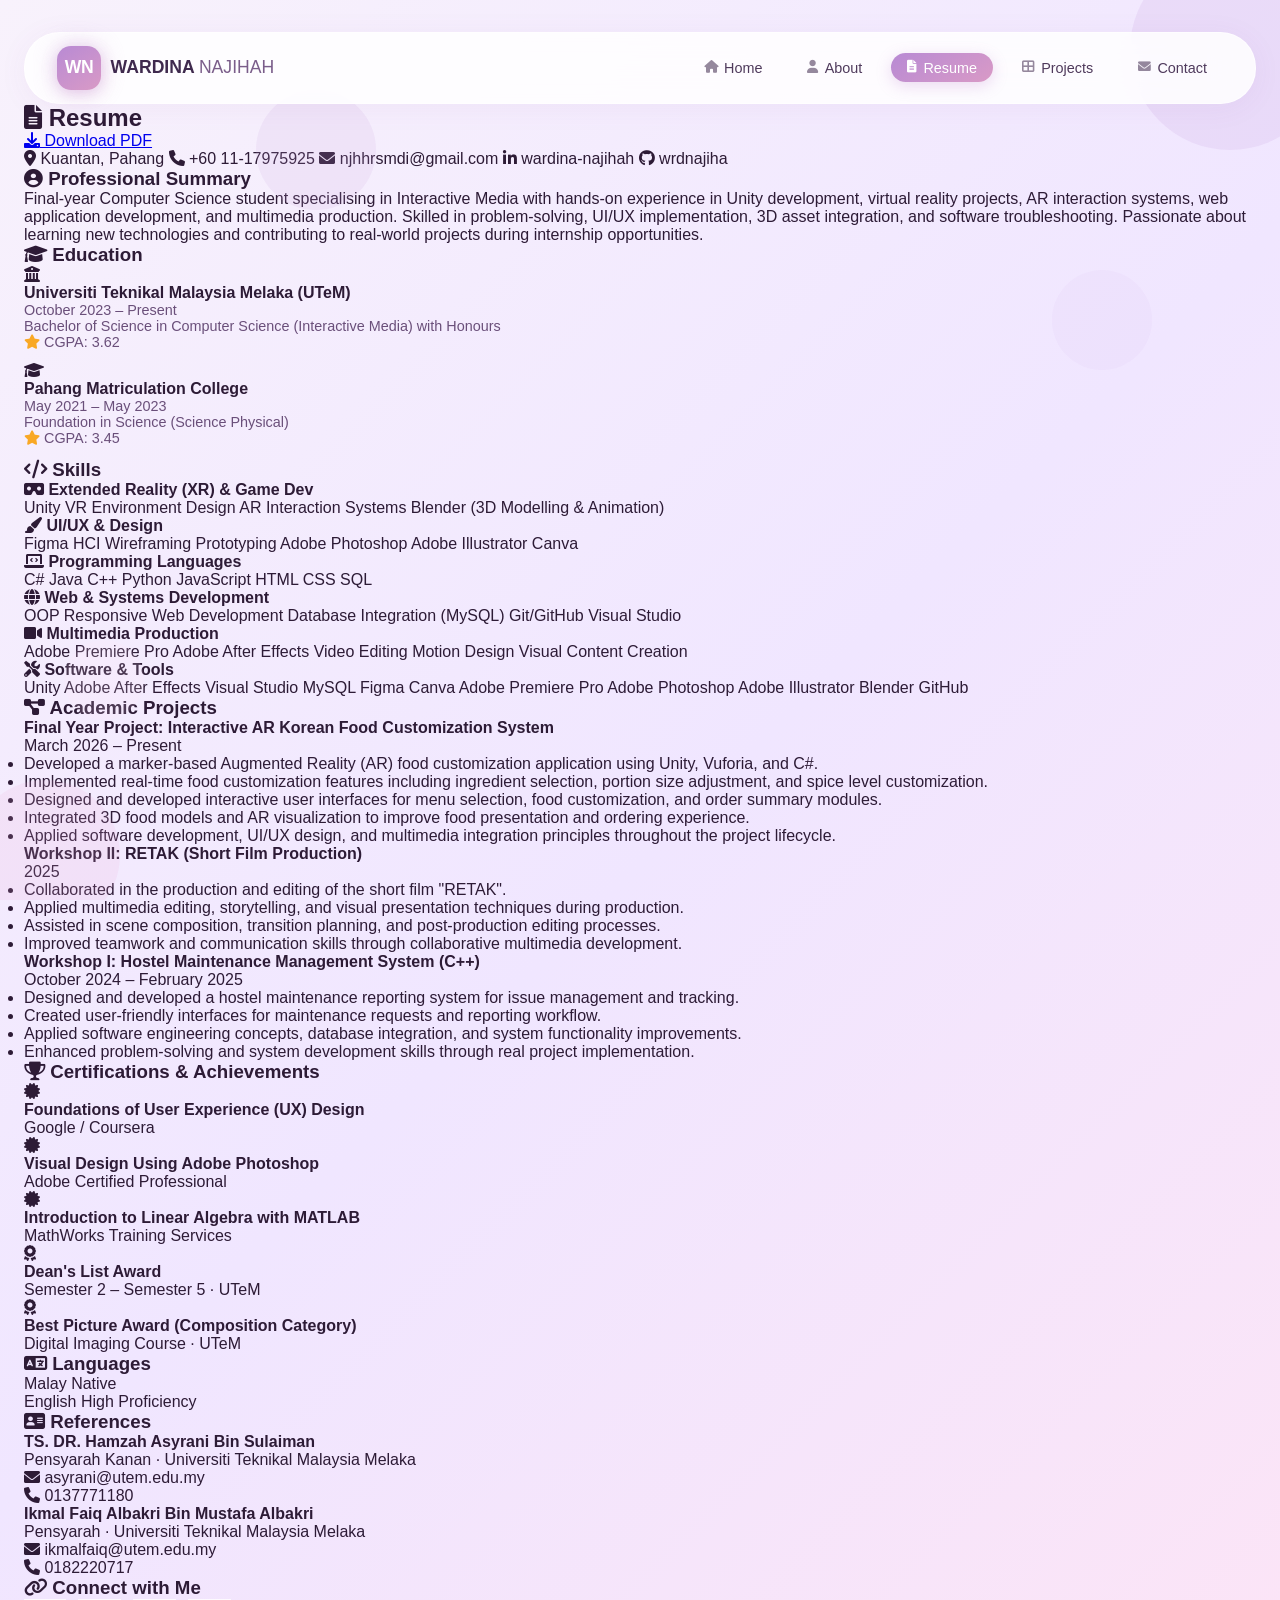
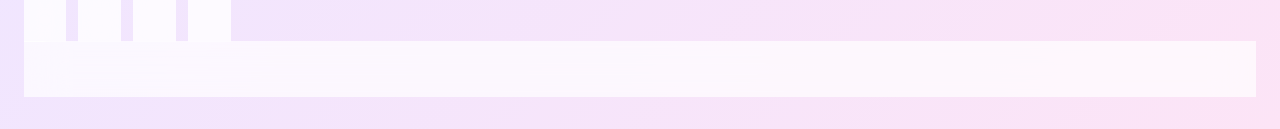
==== commit b7b5f1c1: "Update resume.html" ====
--- a/resume.html
+++ b/resume.html
@@ -3,7 +3,7 @@
 <head>
   <meta charset="UTF-8" />
   <meta name="viewport" content="width=device-width, initial-scale=1.0" />
-  <title>WRDINNA NAJIHAN · Resume</title>
+  <title>WARDINA NAJIHAH · Resume</title>
   <link rel="stylesheet" href="https://cdnjs.cloudflare.com/ajax/libs/font-awesome/6.0.0-beta3/css/all.min.css" />
   <link rel="stylesheet" href="style.css" />
 </head>
@@ -12,108 +12,300 @@
 <div class="portfolio-wrapper">
 
   <!-- ===== TOP NAV ===== -->
-  <div class="top-nav">
+  <nav class="top-nav">
     <div class="logo-area">
-      <div class="logo-icon">W</div>
-      <div class="logo-text">WRDINNA <span>NAJIHAN</span></div>
+      <div class="logo-icon">
+        <span>WN</span>
+        <div class="logo-glow"></div>
+      </div>
+      <div class="logo-text">WARDINA <span>NAJIHAH</span></div>
     </div>
     <div class="nav-links">
-      <a href="index.html">Home</a>
-      <a href="about.html">About</a>
-      <a href="resume.html" class="active">Resume</a>
-      <a href="portfolio.html">Portfolio</a>
-      <a href="contact.html">Contact</a>
+      <a href="index.html"><i class="fas fa-home"></i> Home</a>
+      <a href="about.html"><i class="fas fa-user"></i> About</a>
+      <a href="resume.html" class="active"><i class="fas fa-file-alt"></i> Resume</a>
+      <a href="portfolio.html"><i class="fas fa-th-large"></i> Projects</a>
+      <a href="contact.html"><i class="fas fa-envelope"></i> Contact</a>
     </div>
-    <div class="nav-actions">
-      <span class="badge"><i class="far fa-moon"></i> 26°C</span>
-      <span><i class="far fa-globe"></i> EN</span>
-      <span class="upgrade-badge">50% OFF</span>
-      <span><i class="far fa-save"></i></span>
-      <span><i class="fas fa-expand-alt"></i></span>
+  </nav>
+
+  <!-- ===== RESUME PAGE ===== -->
+  <section class="resume-page">
+    <div class="floating-shapes">
+      <div class="shape shape-1"></div>
+      <div class="shape shape-2"></div>
+      <div class="shape shape-3"></div>
+      <div class="shape shape-4"></div>
+      <div class="shape shape-5"></div>
     </div>
-  </div>
-
-  <!-- ===== RESUME PAGE ===== -->
-  <div class="page-content">
-    <div class="resume-page-container">
-      
+
+    <div class="resume-content">
+
+      <!-- ===== RESUME HEADER ===== -->
       <div class="resume-header">
         <h1><i class="fas fa-file-alt"></i> Resume</h1>
-        <a href="#" class="btn-download"><i class="fas fa-download"></i> Download PDF</a>
-      </div>
-
-      <!-- Resume Image -->
-      <div class="resume-image-container">
-        <div class="resume-image-placeholder">
-          <i class="fas fa-file-pdf" style="font-size:3rem; color:#b88ad4;"></i>
-          <p style="margin-top:0.5rem; color:#7a5d8a;">Your resume image here</p>
-          <p style="font-size:0.7rem; color:#a88ab8;">Replace this with <code>&lt;img src="resume.png" alt="resume" /&gt;</code></p>
-        </div>
-      </div>
-
-      <!-- Resume Details -->
-      <div class="resume-details-grid">
-        <div class="resume-section">
-          <h3><i class="fas fa-user-graduate"></i> Education</h3>
-          <div class="resume-item">
-            <h4>Universiti Teknikal Malaysia Melaka (UTeM)</h4>
-            <p class="meta">2023 – Present</p>
-            <p>Bachelor of Computer Science (Interactive Media)</p>
-            <p class="desc">CGPA: 3.65 · Dean's List</p>
-          </div>
-        </div>
-
-        <div class="resume-section">
-          <h3><i class="fas fa-briefcase"></i> Experience</h3>
-          <div class="resume-item">
-            <h4>Cashier & Crew Member</h4>
-            <p class="meta">Retail · 2024 – 2025</p>
-            <p class="desc">Customer service, point-of-sale operations, team coordination, and inventory management.</p>
-          </div>
-          <div class="resume-item">
-            <h4>Freelance Multimedia Designer</h4>
-            <p class="meta">2024 – Present</p>
-            <p class="desc">Graphic design, video editing, and social media content creation for small businesses.</p>
-          </div>
-        </div>
-
-        <div class="resume-section">
-          <h3><i class="fas fa-trophy"></i> Achievements</h3>
+        <div class="resume-actions">
+          <a href="#" class="btn-download"><i class="fas fa-download"></i> Download PDF</a>
+        </div>
+      </div>
+
+      <!-- ===== CONTACT INFO BAR ===== -->
+      <div class="contact-bar">
+        <span><i class="fas fa-map-marker-alt"></i> Kuantan, Pahang</span>
+        <span><i class="fas fa-phone"></i> +60 11-17975925</span>
+        <span><i class="fas fa-envelope"></i> njhhrsmdi@gmail.com</span>
+        <span><i class="fab fa-linkedin-in"></i> wardina-najihah</span>
+        <span><i class="fab fa-github"></i> wrdnajiha</span>
+      </div>
+
+      <!-- ===== PROFESSIONAL SUMMARY ===== -->
+      <div class="resume-section">
+        <h3><i class="fas fa-user-circle"></i> Professional Summary</h3>
+        <p class="summary-text">Final-year Computer Science student specialising in Interactive Media with hands-on experience in Unity development, virtual reality projects, AR interaction systems, web application development, and multimedia production. Skilled in problem-solving, UI/UX implementation, 3D asset integration, and software troubleshooting. Passionate about learning new technologies and contributing to real-world projects during internship opportunities.</p>
+      </div>
+
+      <!-- ===== EDUCATION ===== -->
+      <div class="resume-section">
+        <h3><i class="fas fa-graduation-cap"></i> Education</h3>
+        <div class="edu-grid">
+          <div class="edu-item">
+            <div class="edu-logo">
+              <i class="fas fa-university"></i>
+            </div>
+            <div class="edu-info">
+              <h4>Universiti Teknikal Malaysia Melaka (UTeM)</h4>
+              <p class="meta">October 2023 – Present</p>
+              <p>Bachelor of Science in Computer Science (Interactive Media) with Honours</p>
+              <p class="desc"><i class="fas fa-star" style="color:#f9a825;"></i> CGPA: 3.62</p>
+            </div>
+          </div>
+          <div class="edu-item">
+            <div class="edu-logo">
+              <i class="fas fa-graduation-cap"></i>
+            </div>
+            <div class="edu-info">
+              <h4>Pahang Matriculation College</h4>
+              <p class="meta">May 2021 – May 2023</p>
+              <p>Foundation in Science (Science Physical)</p>
+              <p class="desc"><i class="fas fa-star" style="color:#f9a825;"></i> CGPA: 3.45</p>
+            </div>
+          </div>
+        </div>
+      </div>
+
+      <!-- ===== SKILLS ===== -->
+      <div class="resume-section">
+        <h3><i class="fas fa-code"></i> Skills</h3>
+        <div class="skills-grid">
+          <div class="skill-category">
+            <h4><i class="fas fa-vr-cardboard"></i> Extended Reality (XR) & Game Dev</h4>
+            <div class="skill-tags">
+              <span>Unity</span>
+              <span>VR Environment Design</span>
+              <span>AR Interaction Systems</span>
+              <span>Blender (3D Modelling & Animation)</span>
+            </div>
+          </div>
+          <div class="skill-category">
+            <h4><i class="fas fa-paint-brush"></i> UI/UX & Design</h4>
+            <div class="skill-tags">
+              <span>Figma</span>
+              <span>HCI</span>
+              <span>Wireframing</span>
+              <span>Prototyping</span>
+              <span>Adobe Photoshop</span>
+              <span>Adobe Illustrator</span>
+              <span>Canva</span>
+            </div>
+          </div>
+          <div class="skill-category">
+            <h4><i class="fas fa-laptop-code"></i> Programming Languages</h4>
+            <div class="skill-tags">
+              <span>C#</span>
+              <span>Java</span>
+              <span>C++</span>
+              <span>Python</span>
+              <span>JavaScript</span>
+              <span>HTML</span>
+              <span>CSS</span>
+              <span>SQL</span>
+            </div>
+          </div>
+          <div class="skill-category">
+            <h4><i class="fas fa-globe"></i> Web & Systems Development</h4>
+            <div class="skill-tags">
+              <span>OOP</span>
+              <span>Responsive Web Development</span>
+              <span>Database Integration (MySQL)</span>
+              <span>Git/GitHub</span>
+              <span>Visual Studio</span>
+            </div>
+          </div>
+          <div class="skill-category">
+            <h4><i class="fas fa-video"></i> Multimedia Production</h4>
+            <div class="skill-tags">
+              <span>Adobe Premiere Pro</span>
+              <span>Adobe After Effects</span>
+              <span>Video Editing</span>
+              <span>Motion Design</span>
+              <span>Visual Content Creation</span>
+            </div>
+          </div>
+          <div class="skill-category">
+            <h4><i class="fas fa-tools"></i> Software & Tools</h4>
+            <div class="skill-tags">
+              <span>Unity</span>
+              <span>Adobe After Effects</span>
+              <span>Visual Studio</span>
+              <span>MySQL</span>
+              <span>Figma</span>
+              <span>Canva</span>
+              <span>Adobe Premiere Pro</span>
+              <span>Adobe Photoshop</span>
+              <span>Adobe Illustrator</span>
+              <span>Blender</span>
+              <span>GitHub</span>
+            </div>
+          </div>
+        </div>
+      </div>
+
+      <!-- ===== ACADEMIC PROJECTS ===== -->
+      <div class="resume-section">
+        <h3><i class="fas fa-project-diagram"></i> Academic Projects</h3>
+
+        <div class="project-item">
+          <h4>Final Year Project: Interactive AR Korean Food Customization System</h4>
+          <p class="meta">March 2026 – Present</p>
           <ul>
-            <li>Best Short Film Award - RETAK (Workshop II)</li>
-            <li>Dean's List Award (Semester 1-3)</li>
-            <li>Interactive Media Project Showcase - 1st Place</li>
+            <li>Developed a marker-based Augmented Reality (AR) food customization application using Unity, Vuforia, and C#.</li>
+            <li>Implemented real-time food customization features including ingredient selection, portion size adjustment, and spice level customization.</li>
+            <li>Designed and developed interactive user interfaces for menu selection, food customization, and order summary modules.</li>
+            <li>Integrated 3D food models and AR visualization to improve food presentation and ordering experience.</li>
+            <li>Applied software development, UI/UX design, and multimedia integration principles throughout the project lifecycle.</li>
           </ul>
         </div>
 
-        <div class="resume-section">
-          <h3><i class="fas fa-tools"></i> Technical Skills</h3>
-          <div class="skill-tags">
-            <span>Unity (C#)</span>
-            <span>C++</span>
-            <span>Blender</span>
-            <span>Adobe Creative Suite</span>
-            <span>After Effects</span>
-            <span>Premiere Pro</span>
-            <span>Photoshop</span>
-            <span>HTML/CSS</span>
-            <span>JavaScript</span>
-            <span>Git</span>
-          </div>
+        <div class="project-item">
+          <h4>Workshop II: RETAK (Short Film Production)</h4>
+          <p class="meta">2025</p>
+          <ul>
+            <li>Collaborated in the production and editing of the short film "RETAK".</li>
+            <li>Applied multimedia editing, storytelling, and visual presentation techniques during production.</li>
+            <li>Assisted in scene composition, transition planning, and post-production editing processes.</li>
+            <li>Improved teamwork and communication skills through collaborative multimedia development.</li>
+          </ul>
+        </div>
+
+        <div class="project-item">
+          <h4>Workshop I: Hostel Maintenance Management System (C++)</h4>
+          <p class="meta">October 2024 – February 2025</p>
+          <ul>
+            <li>Designed and developed a hostel maintenance reporting system for issue management and tracking.</li>
+            <li>Created user-friendly interfaces for maintenance requests and reporting workflow.</li>
+            <li>Applied software engineering concepts, database integration, and system functionality improvements.</li>
+            <li>Enhanced problem-solving and system development skills through real project implementation.</li>
+          </ul>
+        </div>
+      </div>
+
+      <!-- ===== CERTIFICATIONS & ACHIEVEMENTS ===== -->
+      <div class="resume-section">
+        <h3><i class="fas fa-trophy"></i> Certifications & Achievements</h3>
+        <div class="achievement-grid">
+          <div class="achievement-item">
+            <i class="fas fa-certificate"></i>
+            <div>
+              <h4>Foundations of User Experience (UX) Design</h4>
+              <p class="meta">Google / Coursera</p>
+            </div>
+          </div>
+          <div class="achievement-item">
+            <i class="fas fa-certificate"></i>
+            <div>
+              <h4>Visual Design Using Adobe Photoshop</h4>
+              <p class="meta">Adobe Certified Professional</p>
+            </div>
+          </div>
+          <div class="achievement-item">
+            <i class="fas fa-certificate"></i>
+            <div>
+              <h4>Introduction to Linear Algebra with MATLAB</h4>
+              <p class="meta">MathWorks Training Services</p>
+            </div>
+          </div>
+          <div class="achievement-item">
+            <i class="fas fa-award"></i>
+            <div>
+              <h4>Dean's List Award</h4>
+              <p class="meta">Semester 2 – Semester 5 · UTeM</p>
+            </div>
+          </div>
+          <div class="achievement-item">
+            <i class="fas fa-award"></i>
+            <div>
+              <h4>Best Picture Award (Composition Category)</h4>
+              <p class="meta">Digital Imaging Course · UTeM</p>
+            </div>
+          </div>
+        </div>
+      </div>
+
+      <!-- ===== LANGUAGES ===== -->
+      <div class="resume-section">
+        <h3><i class="fas fa-language"></i> Languages</h3>
+        <div class="language-grid">
+          <div class="language-item">
+            <span class="lang-name">Malay</span>
+            <span class="lang-level">Native</span>
+          </div>
+          <div class="language-item">
+            <span class="lang-name">English</span>
+            <span class="lang-level">High Proficiency</span>
+          </div>
+        </div>
+      </div>
+
+      <!-- ===== REFERENCES ===== -->
+      <div class="resume-section">
+        <h3><i class="fas fa-address-card"></i> References</h3>
+        <div class="reference-grid">
+          <div class="reference-item">
+            <h4>TS. DR. Hamzah Asyrani Bin Sulaiman</h4>
+            <p class="meta">Pensyarah Kanan · Universiti Teknikal Malaysia Melaka</p>
+            <p><i class="fas fa-envelope"></i> asyrani@utem.edu.my</p>
+            <p><i class="fas fa-phone"></i> 0137771180</p>
+          </div>
+          <div class="reference-item">
+            <h4>Ikmal Faiq Albakri Bin Mustafa Albakri</h4>
+            <p class="meta">Pensyarah · Universiti Teknikal Malaysia Melaka</p>
+            <p><i class="fas fa-envelope"></i> ikmalfaiq@utem.edu.my</p>
+            <p><i class="fas fa-phone"></i> 0182220717</p>
+          </div>
+        </div>
+      </div>
+
+      <!-- ===== SOCIAL LINKS (Bottom) ===== -->
+      <div class="resume-social">
+        <h3><i class="fas fa-link"></i> Connect with Me</h3>
+        <div class="social-links">
+          <a href="https://www.linkedin.com/in/wardina-najihah" target="_blank" class="social-link linkedin"><i class="fab fa-linkedin-in"></i></a>
+          <a href="http://github.com/wrdnajiha" target="_blank" class="social-link github"><i class="fab fa-github"></i></a>
+          <a href="https://wrdnajiha.github.io/PORTFOLIO/" target="_blank" class="social-link portfolio"><i class="fas fa-globe"></i></a>
+          <a href="mailto:njhhrsmdi@gmail.com" target="_blank" class="social-link email"><i class="fas fa-envelope"></i></a>
         </div>
       </div>
 
     </div>
-  </div>
+  </section>
 
   <!-- ===== FOOTER ===== -->
-  <div class="footer-compartment">
-    <span><i class="far fa-copyright"></i> 2026 · WRDINNA NAJIHAN</span>
-    <span><i class="fas fa-code"></i> built with sublime · interactive media</span>
-  </div>
+  <footer class="footer-compartment">
+    <span><i class="far fa-copyright"></i> 2026 · WARDINA NAJIHAH</span>
+  </footer>
 
 </div>
 
 <script src="script.js"></script>
 </body>
-</html>+</html>
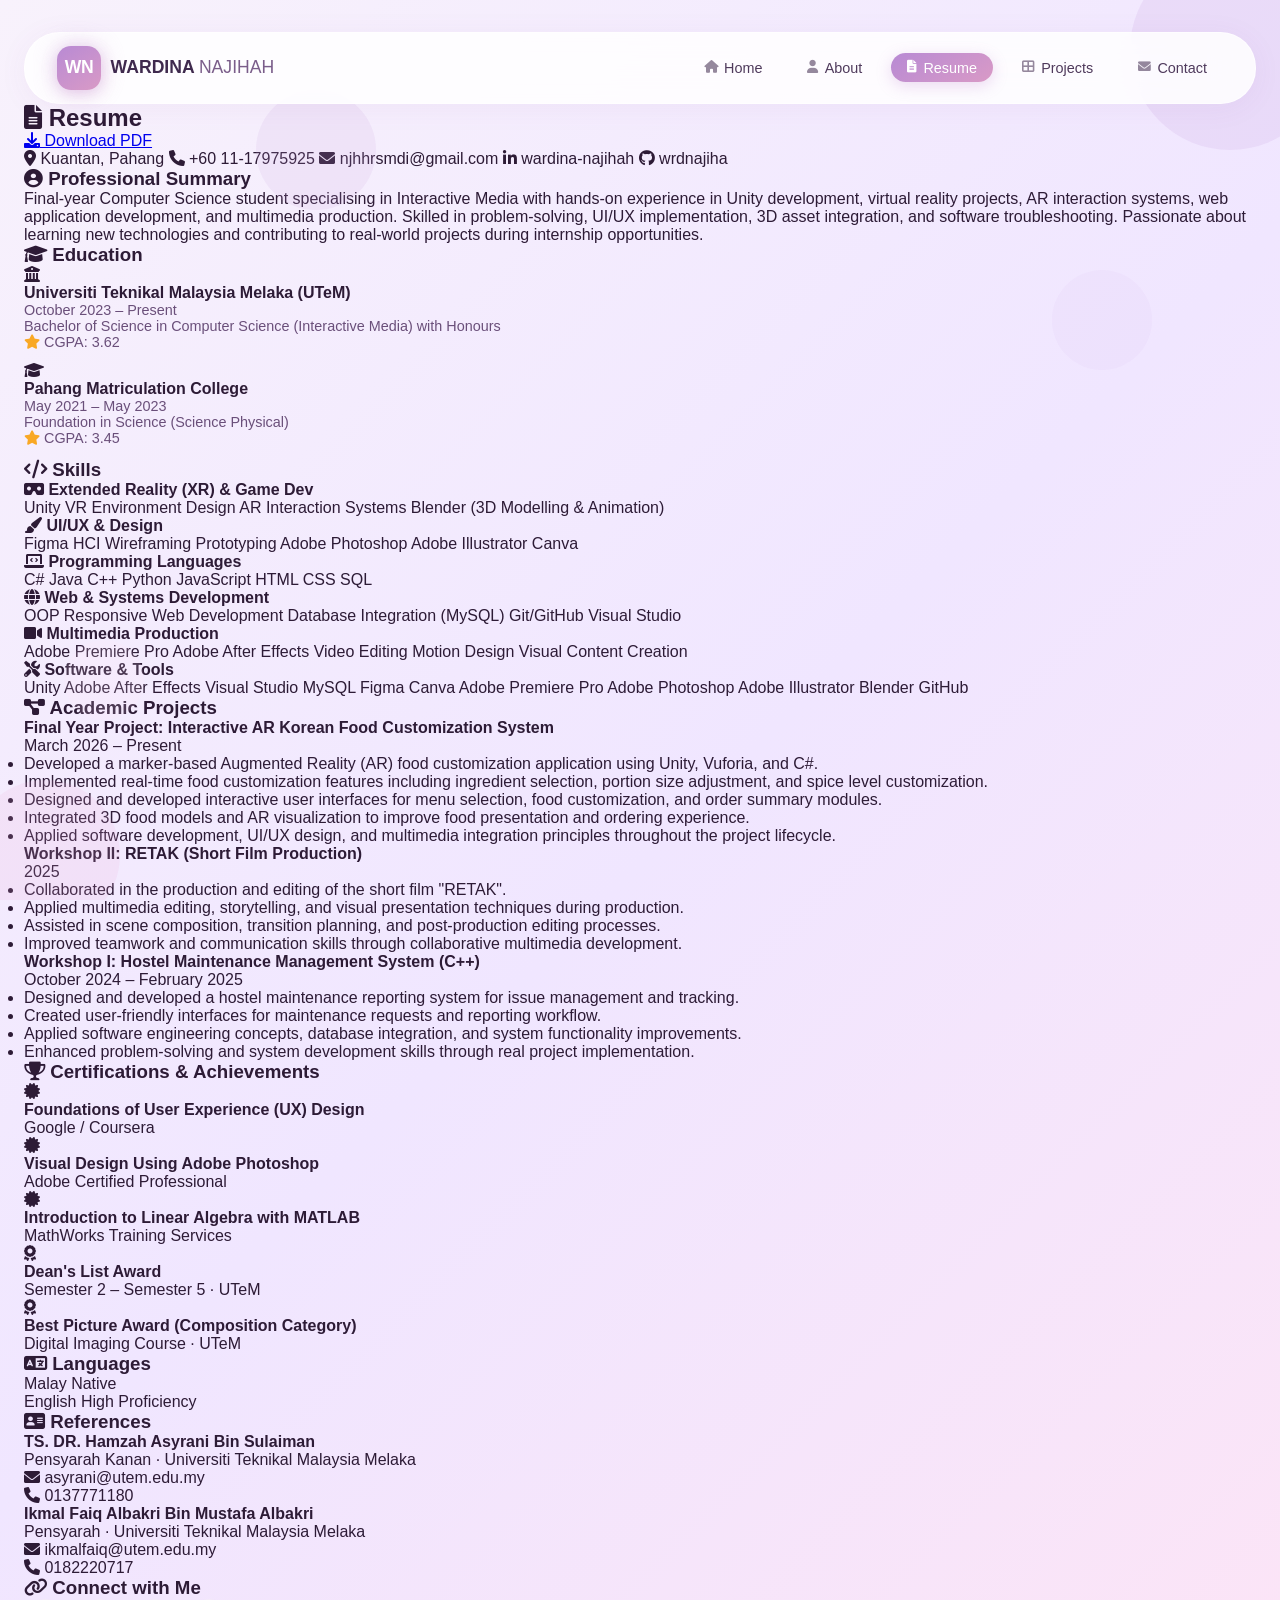
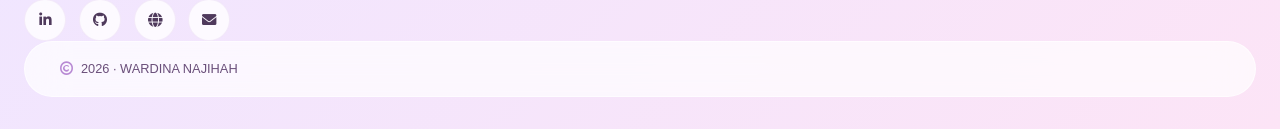
==== commit 6907cb9d: "Create resume.html new" ====
--- a/resume.html
+++ b/resume.html
@@ -1,311 +1,311 @@
-<!DOCTYPE html>
-<html lang="en">
-<head>
-  <meta charset="UTF-8" />
-  <meta name="viewport" content="width=device-width, initial-scale=1.0" />
-  <title>WARDINA NAJIHAH · Resume</title>
-  <link rel="stylesheet" href="https://cdnjs.cloudflare.com/ajax/libs/font-awesome/6.0.0-beta3/css/all.min.css" />
-  <link rel="stylesheet" href="style.css" />
-</head>
-<body>
-
-<div class="portfolio-wrapper">
-
-  <!-- ===== TOP NAV ===== -->
-  <nav class="top-nav">
-    <div class="logo-area">
-      <div class="logo-icon">
-        <span>WN</span>
-        <div class="logo-glow"></div>
-      </div>
-      <div class="logo-text">WARDINA <span>NAJIHAH</span></div>
-    </div>
-    <div class="nav-links">
-      <a href="index.html"><i class="fas fa-home"></i> Home</a>
-      <a href="about.html"><i class="fas fa-user"></i> About</a>
-      <a href="resume.html" class="active"><i class="fas fa-file-alt"></i> Resume</a>
-      <a href="portfolio.html"><i class="fas fa-th-large"></i> Projects</a>
-      <a href="contact.html"><i class="fas fa-envelope"></i> Contact</a>
-    </div>
-  </nav>
-
-  <!-- ===== RESUME PAGE ===== -->
-  <section class="resume-page">
-    <div class="floating-shapes">
-      <div class="shape shape-1"></div>
-      <div class="shape shape-2"></div>
-      <div class="shape shape-3"></div>
-      <div class="shape shape-4"></div>
-      <div class="shape shape-5"></div>
-    </div>
-
-    <div class="resume-content">
-
-      <!-- ===== RESUME HEADER ===== -->
-      <div class="resume-header">
-        <h1><i class="fas fa-file-alt"></i> Resume</h1>
-        <div class="resume-actions">
-          <a href="#" class="btn-download"><i class="fas fa-download"></i> Download PDF</a>
-        </div>
-      </div>
-
-      <!-- ===== CONTACT INFO BAR ===== -->
-      <div class="contact-bar">
-        <span><i class="fas fa-map-marker-alt"></i> Kuantan, Pahang</span>
-        <span><i class="fas fa-phone"></i> +60 11-17975925</span>
-        <span><i class="fas fa-envelope"></i> njhhrsmdi@gmail.com</span>
-        <span><i class="fab fa-linkedin-in"></i> wardina-najihah</span>
-        <span><i class="fab fa-github"></i> wrdnajiha</span>
-      </div>
-
-      <!-- ===== PROFESSIONAL SUMMARY ===== -->
-      <div class="resume-section">
-        <h3><i class="fas fa-user-circle"></i> Professional Summary</h3>
-        <p class="summary-text">Final-year Computer Science student specialising in Interactive Media with hands-on experience in Unity development, virtual reality projects, AR interaction systems, web application development, and multimedia production. Skilled in problem-solving, UI/UX implementation, 3D asset integration, and software troubleshooting. Passionate about learning new technologies and contributing to real-world projects during internship opportunities.</p>
-      </div>
-
-      <!-- ===== EDUCATION ===== -->
-      <div class="resume-section">
-        <h3><i class="fas fa-graduation-cap"></i> Education</h3>
-        <div class="edu-grid">
-          <div class="edu-item">
-            <div class="edu-logo">
-              <i class="fas fa-university"></i>
-            </div>
-            <div class="edu-info">
-              <h4>Universiti Teknikal Malaysia Melaka (UTeM)</h4>
-              <p class="meta">October 2023 – Present</p>
-              <p>Bachelor of Science in Computer Science (Interactive Media) with Honours</p>
-              <p class="desc"><i class="fas fa-star" style="color:#f9a825;"></i> CGPA: 3.62</p>
-            </div>
-          </div>
-          <div class="edu-item">
-            <div class="edu-logo">
-              <i class="fas fa-graduation-cap"></i>
-            </div>
-            <div class="edu-info">
-              <h4>Pahang Matriculation College</h4>
-              <p class="meta">May 2021 – May 2023</p>
-              <p>Foundation in Science (Science Physical)</p>
-              <p class="desc"><i class="fas fa-star" style="color:#f9a825;"></i> CGPA: 3.45</p>
-            </div>
-          </div>
-        </div>
-      </div>
-
-      <!-- ===== SKILLS ===== -->
-      <div class="resume-section">
-        <h3><i class="fas fa-code"></i> Skills</h3>
-        <div class="skills-grid">
-          <div class="skill-category">
-            <h4><i class="fas fa-vr-cardboard"></i> Extended Reality (XR) & Game Dev</h4>
-            <div class="skill-tags">
-              <span>Unity</span>
-              <span>VR Environment Design</span>
-              <span>AR Interaction Systems</span>
-              <span>Blender (3D Modelling & Animation)</span>
-            </div>
-          </div>
-          <div class="skill-category">
-            <h4><i class="fas fa-paint-brush"></i> UI/UX & Design</h4>
-            <div class="skill-tags">
-              <span>Figma</span>
-              <span>HCI</span>
-              <span>Wireframing</span>
-              <span>Prototyping</span>
-              <span>Adobe Photoshop</span>
-              <span>Adobe Illustrator</span>
-              <span>Canva</span>
-            </div>
-          </div>
-          <div class="skill-category">
-            <h4><i class="fas fa-laptop-code"></i> Programming Languages</h4>
-            <div class="skill-tags">
-              <span>C#</span>
-              <span>Java</span>
-              <span>C++</span>
-              <span>Python</span>
-              <span>JavaScript</span>
-              <span>HTML</span>
-              <span>CSS</span>
-              <span>SQL</span>
-            </div>
-          </div>
-          <div class="skill-category">
-            <h4><i class="fas fa-globe"></i> Web & Systems Development</h4>
-            <div class="skill-tags">
-              <span>OOP</span>
-              <span>Responsive Web Development</span>
-              <span>Database Integration (MySQL)</span>
-              <span>Git/GitHub</span>
-              <span>Visual Studio</span>
-            </div>
-          </div>
-          <div class="skill-category">
-            <h4><i class="fas fa-video"></i> Multimedia Production</h4>
-            <div class="skill-tags">
-              <span>Adobe Premiere Pro</span>
-              <span>Adobe After Effects</span>
-              <span>Video Editing</span>
-              <span>Motion Design</span>
-              <span>Visual Content Creation</span>
-            </div>
-          </div>
-          <div class="skill-category">
-            <h4><i class="fas fa-tools"></i> Software & Tools</h4>
-            <div class="skill-tags">
-              <span>Unity</span>
-              <span>Adobe After Effects</span>
-              <span>Visual Studio</span>
-              <span>MySQL</span>
-              <span>Figma</span>
-              <span>Canva</span>
-              <span>Adobe Premiere Pro</span>
-              <span>Adobe Photoshop</span>
-              <span>Adobe Illustrator</span>
-              <span>Blender</span>
-              <span>GitHub</span>
-            </div>
-          </div>
-        </div>
-      </div>
-
-      <!-- ===== ACADEMIC PROJECTS ===== -->
-      <div class="resume-section">
-        <h3><i class="fas fa-project-diagram"></i> Academic Projects</h3>
-
-        <div class="project-item">
-          <h4>Final Year Project: Interactive AR Korean Food Customization System</h4>
-          <p class="meta">March 2026 – Present</p>
-          <ul>
-            <li>Developed a marker-based Augmented Reality (AR) food customization application using Unity, Vuforia, and C#.</li>
-            <li>Implemented real-time food customization features including ingredient selection, portion size adjustment, and spice level customization.</li>
-            <li>Designed and developed interactive user interfaces for menu selection, food customization, and order summary modules.</li>
-            <li>Integrated 3D food models and AR visualization to improve food presentation and ordering experience.</li>
-            <li>Applied software development, UI/UX design, and multimedia integration principles throughout the project lifecycle.</li>
-          </ul>
-        </div>
-
-        <div class="project-item">
-          <h4>Workshop II: RETAK (Short Film Production)</h4>
-          <p class="meta">2025</p>
-          <ul>
-            <li>Collaborated in the production and editing of the short film "RETAK".</li>
-            <li>Applied multimedia editing, storytelling, and visual presentation techniques during production.</li>
-            <li>Assisted in scene composition, transition planning, and post-production editing processes.</li>
-            <li>Improved teamwork and communication skills through collaborative multimedia development.</li>
-          </ul>
-        </div>
-
-        <div class="project-item">
-          <h4>Workshop I: Hostel Maintenance Management System (C++)</h4>
-          <p class="meta">October 2024 – February 2025</p>
-          <ul>
-            <li>Designed and developed a hostel maintenance reporting system for issue management and tracking.</li>
-            <li>Created user-friendly interfaces for maintenance requests and reporting workflow.</li>
-            <li>Applied software engineering concepts, database integration, and system functionality improvements.</li>
-            <li>Enhanced problem-solving and system development skills through real project implementation.</li>
-          </ul>
-        </div>
-      </div>
-
-      <!-- ===== CERTIFICATIONS & ACHIEVEMENTS ===== -->
-      <div class="resume-section">
-        <h3><i class="fas fa-trophy"></i> Certifications & Achievements</h3>
-        <div class="achievement-grid">
-          <div class="achievement-item">
-            <i class="fas fa-certificate"></i>
-            <div>
-              <h4>Foundations of User Experience (UX) Design</h4>
-              <p class="meta">Google / Coursera</p>
-            </div>
-          </div>
-          <div class="achievement-item">
-            <i class="fas fa-certificate"></i>
-            <div>
-              <h4>Visual Design Using Adobe Photoshop</h4>
-              <p class="meta">Adobe Certified Professional</p>
-            </div>
-          </div>
-          <div class="achievement-item">
-            <i class="fas fa-certificate"></i>
-            <div>
-              <h4>Introduction to Linear Algebra with MATLAB</h4>
-              <p class="meta">MathWorks Training Services</p>
-            </div>
-          </div>
-          <div class="achievement-item">
-            <i class="fas fa-award"></i>
-            <div>
-              <h4>Dean's List Award</h4>
-              <p class="meta">Semester 2 – Semester 5 · UTeM</p>
-            </div>
-          </div>
-          <div class="achievement-item">
-            <i class="fas fa-award"></i>
-            <div>
-              <h4>Best Picture Award (Composition Category)</h4>
-              <p class="meta">Digital Imaging Course · UTeM</p>
-            </div>
-          </div>
-        </div>
-      </div>
-
-      <!-- ===== LANGUAGES ===== -->
-      <div class="resume-section">
-        <h3><i class="fas fa-language"></i> Languages</h3>
-        <div class="language-grid">
-          <div class="language-item">
-            <span class="lang-name">Malay</span>
-            <span class="lang-level">Native</span>
-          </div>
-          <div class="language-item">
-            <span class="lang-name">English</span>
-            <span class="lang-level">High Proficiency</span>
-          </div>
-        </div>
-      </div>
-
-      <!-- ===== REFERENCES ===== -->
-      <div class="resume-section">
-        <h3><i class="fas fa-address-card"></i> References</h3>
-        <div class="reference-grid">
-          <div class="reference-item">
-            <h4>TS. DR. Hamzah Asyrani Bin Sulaiman</h4>
-            <p class="meta">Pensyarah Kanan · Universiti Teknikal Malaysia Melaka</p>
-            <p><i class="fas fa-envelope"></i> asyrani@utem.edu.my</p>
-            <p><i class="fas fa-phone"></i> 0137771180</p>
-          </div>
-          <div class="reference-item">
-            <h4>Ikmal Faiq Albakri Bin Mustafa Albakri</h4>
-            <p class="meta">Pensyarah · Universiti Teknikal Malaysia Melaka</p>
-            <p><i class="fas fa-envelope"></i> ikmalfaiq@utem.edu.my</p>
-            <p><i class="fas fa-phone"></i> 0182220717</p>
-          </div>
-        </div>
-      </div>
-
-      <!-- ===== SOCIAL LINKS (Bottom) ===== -->
-      <div class="resume-social">
-        <h3><i class="fas fa-link"></i> Connect with Me</h3>
-        <div class="social-links">
-          <a href="https://www.linkedin.com/in/wardina-najihah" target="_blank" class="social-link linkedin"><i class="fab fa-linkedin-in"></i></a>
-          <a href="http://github.com/wrdnajiha" target="_blank" class="social-link github"><i class="fab fa-github"></i></a>
-          <a href="https://wrdnajiha.github.io/PORTFOLIO/" target="_blank" class="social-link portfolio"><i class="fas fa-globe"></i></a>
-          <a href="mailto:njhhrsmdi@gmail.com" target="_blank" class="social-link email"><i class="fas fa-envelope"></i></a>
-        </div>
-      </div>
-
-    </div>
-  </section>
-
-  <!-- ===== FOOTER ===== -->
-  <footer class="footer-compartment">
-    <span><i class="far fa-copyright"></i> 2026 · WARDINA NAJIHAH</span>
-  </footer>
-
-</div>
-
-<script src="script.js"></script>
-</body>
-</html>
+<!DOCTYPE html>
+<html lang="en">
+<head>
+  <meta charset="UTF-8" />
+  <meta name="viewport" content="width=device-width, initial-scale=1.0" />
+  <title>WARDINA NAJIHAH · Resume</title>
+  <link rel="stylesheet" href="https://cdnjs.cloudflare.com/ajax/libs/font-awesome/6.0.0-beta3/css/all.min.css" />
+  <link rel="stylesheet" href="style.css" />
+</head>
+<body>
+
+<div class="portfolio-wrapper">
+
+  <!-- ===== TOP NAV ===== -->
+  <nav class="top-nav">
+    <div class="logo-area">
+      <div class="logo-icon">
+        <span>WN</span>
+        <div class="logo-glow"></div>
+      </div>
+      <div class="logo-text">WARDINA <span>NAJIHAH</span></div>
+    </div>
+    <div class="nav-links">
+      <a href="index.html"><i class="fas fa-home"></i> Home</a>
+      <a href="about.html"><i class="fas fa-user"></i> About</a>
+      <a href="resume.html" class="active"><i class="fas fa-file-alt"></i> Resume</a>
+      <a href="portfolio.html"><i class="fas fa-th-large"></i> Projects</a>
+      <a href="contact.html"><i class="fas fa-envelope"></i> Contact</a>
+    </div>
+  </nav>
+
+  <!-- ===== RESUME PAGE ===== -->
+  <section class="resume-page">
+    <div class="floating-shapes">
+      <div class="shape shape-1"></div>
+      <div class="shape shape-2"></div>
+      <div class="shape shape-3"></div>
+      <div class="shape shape-4"></div>
+      <div class="shape shape-5"></div>
+    </div>
+
+    <div class="resume-content">
+
+      <!-- ===== RESUME HEADER ===== -->
+      <div class="resume-header">
+        <h1><i class="fas fa-file-alt"></i> Resume</h1>
+        <div class="resume-actions">
+          <a href="#" class="btn-download"><i class="fas fa-download"></i> Download PDF</a>
+        </div>
+      </div>
+
+      <!-- ===== CONTACT INFO BAR ===== -->
+      <div class="contact-bar">
+        <span><i class="fas fa-map-marker-alt"></i> Kuantan, Pahang</span>
+        <span><i class="fas fa-phone"></i> +60 11-17975925</span>
+        <span><i class="fas fa-envelope"></i> njhhrsmdi@gmail.com</span>
+        <span><i class="fab fa-linkedin-in"></i> wardina-najihah</span>
+        <span><i class="fab fa-github"></i> wrdnajiha</span>
+      </div>
+
+      <!-- ===== PROFESSIONAL SUMMARY ===== -->
+      <div class="resume-section">
+        <h3><i class="fas fa-user-circle"></i> Professional Summary</h3>
+        <p class="summary-text">Final-year Computer Science student specialising in Interactive Media with hands-on experience in Unity development, virtual reality projects, AR interaction systems, web application development, and multimedia production. Skilled in problem-solving, UI/UX implementation, 3D asset integration, and software troubleshooting. Passionate about learning new technologies and contributing to real-world projects during internship opportunities.</p>
+      </div>
+
+      <!-- ===== EDUCATION ===== -->
+      <div class="resume-section">
+        <h3><i class="fas fa-graduation-cap"></i> Education</h3>
+        <div class="edu-grid">
+          <div class="edu-item">
+            <div class="edu-logo">
+              <i class="fas fa-university"></i>
+            </div>
+            <div class="edu-info">
+              <h4>Universiti Teknikal Malaysia Melaka (UTeM)</h4>
+              <p class="meta">October 2023 – Present</p>
+              <p>Bachelor of Science in Computer Science (Interactive Media) with Honours</p>
+              <p class="desc"><i class="fas fa-star" style="color:#f9a825;"></i> CGPA: 3.62</p>
+            </div>
+          </div>
+          <div class="edu-item">
+            <div class="edu-logo">
+              <i class="fas fa-graduation-cap"></i>
+            </div>
+            <div class="edu-info">
+              <h4>Pahang Matriculation College</h4>
+              <p class="meta">May 2021 – May 2023</p>
+              <p>Foundation in Science (Science Physical)</p>
+              <p class="desc"><i class="fas fa-star" style="color:#f9a825;"></i> CGPA: 3.45</p>
+            </div>
+          </div>
+        </div>
+      </div>
+
+      <!-- ===== SKILLS ===== -->
+      <div class="resume-section">
+        <h3><i class="fas fa-code"></i> Skills</h3>
+        <div class="skills-grid">
+          <div class="skill-category">
+            <h4><i class="fas fa-vr-cardboard"></i> Extended Reality (XR) & Game Dev</h4>
+            <div class="skill-tags">
+              <span>Unity</span>
+              <span>VR Environment Design</span>
+              <span>AR Interaction Systems</span>
+              <span>Blender (3D Modelling & Animation)</span>
+            </div>
+          </div>
+          <div class="skill-category">
+            <h4><i class="fas fa-paint-brush"></i> UI/UX & Design</h4>
+            <div class="skill-tags">
+              <span>Figma</span>
+              <span>HCI</span>
+              <span>Wireframing</span>
+              <span>Prototyping</span>
+              <span>Adobe Photoshop</span>
+              <span>Adobe Illustrator</span>
+              <span>Canva</span>
+            </div>
+          </div>
+          <div class="skill-category">
+            <h4><i class="fas fa-laptop-code"></i> Programming Languages</h4>
+            <div class="skill-tags">
+              <span>C#</span>
+              <span>Java</span>
+              <span>C++</span>
+              <span>Python</span>
+              <span>JavaScript</span>
+              <span>HTML</span>
+              <span>CSS</span>
+              <span>SQL</span>
+            </div>
+          </div>
+          <div class="skill-category">
+            <h4><i class="fas fa-globe"></i> Web & Systems Development</h4>
+            <div class="skill-tags">
+              <span>OOP</span>
+              <span>Responsive Web Development</span>
+              <span>Database Integration (MySQL)</span>
+              <span>Git/GitHub</span>
+              <span>Visual Studio</span>
+            </div>
+          </div>
+          <div class="skill-category">
+            <h4><i class="fas fa-video"></i> Multimedia Production</h4>
+            <div class="skill-tags">
+              <span>Adobe Premiere Pro</span>
+              <span>Adobe After Effects</span>
+              <span>Video Editing</span>
+              <span>Motion Design</span>
+              <span>Visual Content Creation</span>
+            </div>
+          </div>
+          <div class="skill-category">
+            <h4><i class="fas fa-tools"></i> Software & Tools</h4>
+            <div class="skill-tags">
+              <span>Unity</span>
+              <span>Adobe After Effects</span>
+              <span>Visual Studio</span>
+              <span>MySQL</span>
+              <span>Figma</span>
+              <span>Canva</span>
+              <span>Adobe Premiere Pro</span>
+              <span>Adobe Photoshop</span>
+              <span>Adobe Illustrator</span>
+              <span>Blender</span>
+              <span>GitHub</span>
+            </div>
+          </div>
+        </div>
+      </div>
+
+      <!-- ===== ACADEMIC PROJECTS ===== -->
+      <div class="resume-section">
+        <h3><i class="fas fa-project-diagram"></i> Academic Projects</h3>
+
+        <div class="project-item">
+          <h4>Final Year Project: Interactive AR Korean Food Customization System</h4>
+          <p class="meta">March 2026 – Present</p>
+          <ul>
+            <li>Developed a marker-based Augmented Reality (AR) food customization application using Unity, Vuforia, and C#.</li>
+            <li>Implemented real-time food customization features including ingredient selection, portion size adjustment, and spice level customization.</li>
+            <li>Designed and developed interactive user interfaces for menu selection, food customization, and order summary modules.</li>
+            <li>Integrated 3D food models and AR visualization to improve food presentation and ordering experience.</li>
+            <li>Applied software development, UI/UX design, and multimedia integration principles throughout the project lifecycle.</li>
+          </ul>
+        </div>
+
+        <div class="project-item">
+          <h4>Workshop II: RETAK (Short Film Production)</h4>
+          <p class="meta">2025</p>
+          <ul>
+            <li>Collaborated in the production and editing of the short film "RETAK".</li>
+            <li>Applied multimedia editing, storytelling, and visual presentation techniques during production.</li>
+            <li>Assisted in scene composition, transition planning, and post-production editing processes.</li>
+            <li>Improved teamwork and communication skills through collaborative multimedia development.</li>
+          </ul>
+        </div>
+
+        <div class="project-item">
+          <h4>Workshop I: Hostel Maintenance Management System (C++)</h4>
+          <p class="meta">October 2024 – February 2025</p>
+          <ul>
+            <li>Designed and developed a hostel maintenance reporting system for issue management and tracking.</li>
+            <li>Created user-friendly interfaces for maintenance requests and reporting workflow.</li>
+            <li>Applied software engineering concepts, database integration, and system functionality improvements.</li>
+            <li>Enhanced problem-solving and system development skills through real project implementation.</li>
+          </ul>
+        </div>
+      </div>
+
+      <!-- ===== CERTIFICATIONS & ACHIEVEMENTS ===== -->
+      <div class="resume-section">
+        <h3><i class="fas fa-trophy"></i> Certifications & Achievements</h3>
+        <div class="achievement-grid">
+          <div class="achievement-item">
+            <i class="fas fa-certificate"></i>
+            <div>
+              <h4>Foundations of User Experience (UX) Design</h4>
+              <p class="meta">Google / Coursera</p>
+            </div>
+          </div>
+          <div class="achievement-item">
+            <i class="fas fa-certificate"></i>
+            <div>
+              <h4>Visual Design Using Adobe Photoshop</h4>
+              <p class="meta">Adobe Certified Professional</p>
+            </div>
+          </div>
+          <div class="achievement-item">
+            <i class="fas fa-certificate"></i>
+            <div>
+              <h4>Introduction to Linear Algebra with MATLAB</h4>
+              <p class="meta">MathWorks Training Services</p>
+            </div>
+          </div>
+          <div class="achievement-item">
+            <i class="fas fa-award"></i>
+            <div>
+              <h4>Dean's List Award</h4>
+              <p class="meta">Semester 2 – Semester 5 · UTeM</p>
+            </div>
+          </div>
+          <div class="achievement-item">
+            <i class="fas fa-award"></i>
+            <div>
+              <h4>Best Picture Award (Composition Category)</h4>
+              <p class="meta">Digital Imaging Course · UTeM</p>
+            </div>
+          </div>
+        </div>
+      </div>
+
+      <!-- ===== LANGUAGES ===== -->
+      <div class="resume-section">
+        <h3><i class="fas fa-language"></i> Languages</h3>
+        <div class="language-grid">
+          <div class="language-item">
+            <span class="lang-name">Malay</span>
+            <span class="lang-level">Native</span>
+          </div>
+          <div class="language-item">
+            <span class="lang-name">English</span>
+            <span class="lang-level">High Proficiency</span>
+          </div>
+        </div>
+      </div>
+
+      <!-- ===== REFERENCES ===== -->
+      <div class="resume-section">
+        <h3><i class="fas fa-address-card"></i> References</h3>
+        <div class="reference-grid">
+          <div class="reference-item">
+            <h4>TS. DR. Hamzah Asyrani Bin Sulaiman</h4>
+            <p class="meta">Pensyarah Kanan · Universiti Teknikal Malaysia Melaka</p>
+            <p><i class="fas fa-envelope"></i> asyrani@utem.edu.my</p>
+            <p><i class="fas fa-phone"></i> 0137771180</p>
+          </div>
+          <div class="reference-item">
+            <h4>Ikmal Faiq Albakri Bin Mustafa Albakri</h4>
+            <p class="meta">Pensyarah · Universiti Teknikal Malaysia Melaka</p>
+            <p><i class="fas fa-envelope"></i> ikmalfaiq@utem.edu.my</p>
+            <p><i class="fas fa-phone"></i> 0182220717</p>
+          </div>
+        </div>
+      </div>
+
+      <!-- ===== SOCIAL LINKS (Bottom) ===== -->
+      <div class="resume-social">
+        <h3><i class="fas fa-link"></i> Connect with Me</h3>
+        <div class="social-links">
+          <a href="https://www.linkedin.com/in/wardina-najihah" target="_blank" class="social-link linkedin"><i class="fab fa-linkedin-in"></i></a>
+          <a href="http://github.com/wrdnajiha" target="_blank" class="social-link github"><i class="fab fa-github"></i></a>
+          <a href="https://wrdnajiha.github.io/PORTFOLIO/" target="_blank" class="social-link portfolio"><i class="fas fa-globe"></i></a>
+          <a href="mailto:njhhrsmdi@gmail.com" target="_blank" class="social-link email"><i class="fas fa-envelope"></i></a>
+        </div>
+      </div>
+
+    </div>
+  </section>
+
+  <!-- ===== FOOTER ===== -->
+  <footer class="footer-compartment">
+    <span><i class="far fa-copyright"></i> 2026 · WARDINA NAJIHAH</span>
+  </footer>
+
+</div>
+
+<script src="script.js"></script>
+</body>
+</html>
